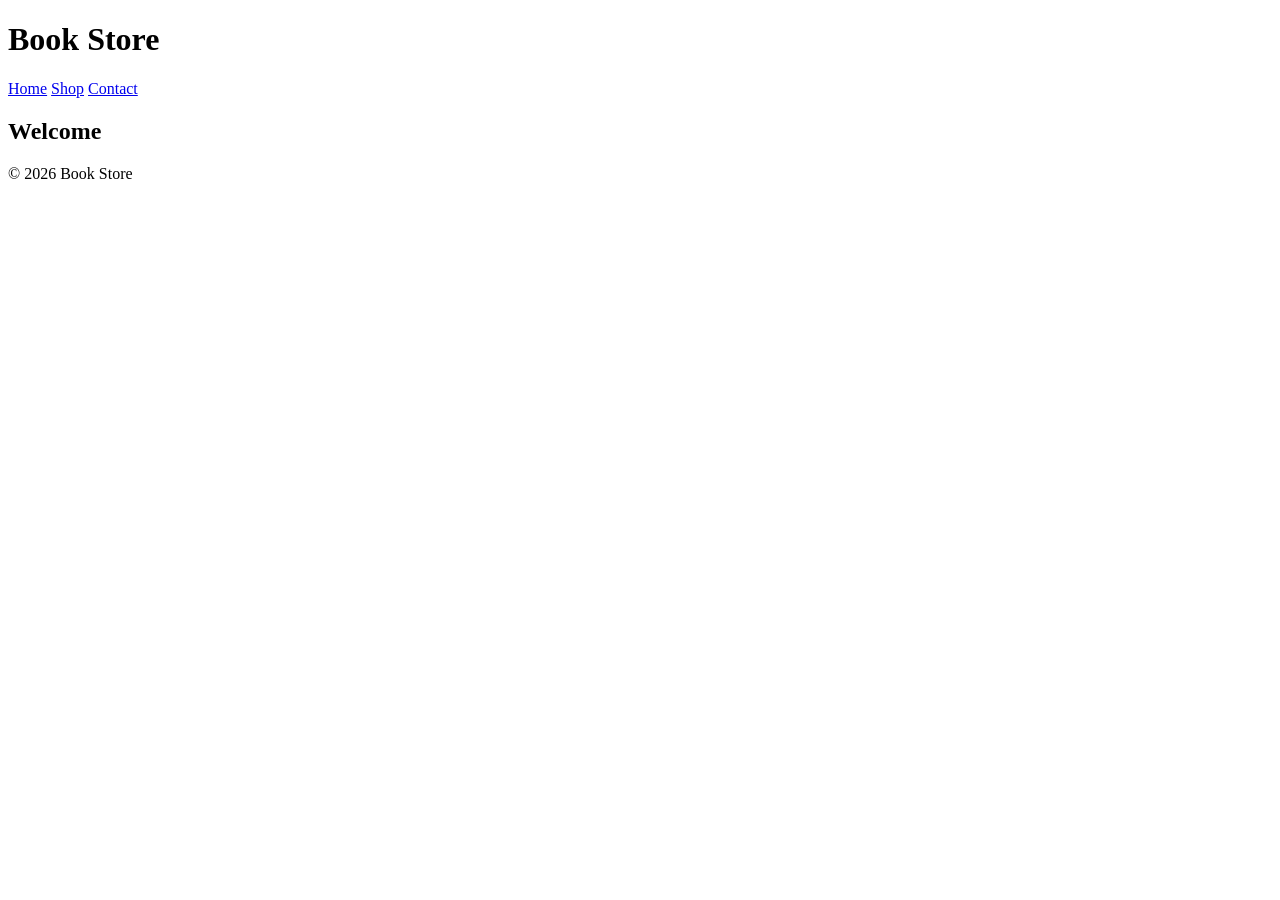
==== index.html @ 7fcc0289 "Add initial HTML structure for Book Store" ====
<!doctype html>
<html>
  <head>
    <title>Book Store</title>
    <link rel="stylesheet" href="css/style.css" />
  </head>

  <body>
    <header>
      <h1>Book Store</h1>
    </header>

    <nav>
      <a href="pages/home.html">Home</a>
      <a href="pages/gallery.html">Shop</a>
      <a href="pages/contact.html">Contact</a>
    </nav>

    <main>
      <h2>Welcome</h2>
    </main>

    <footer>
      <p>© 2026 Book Store</p>
    </footer>

    <script src="js/main.js"></script>
  </body>
</html>
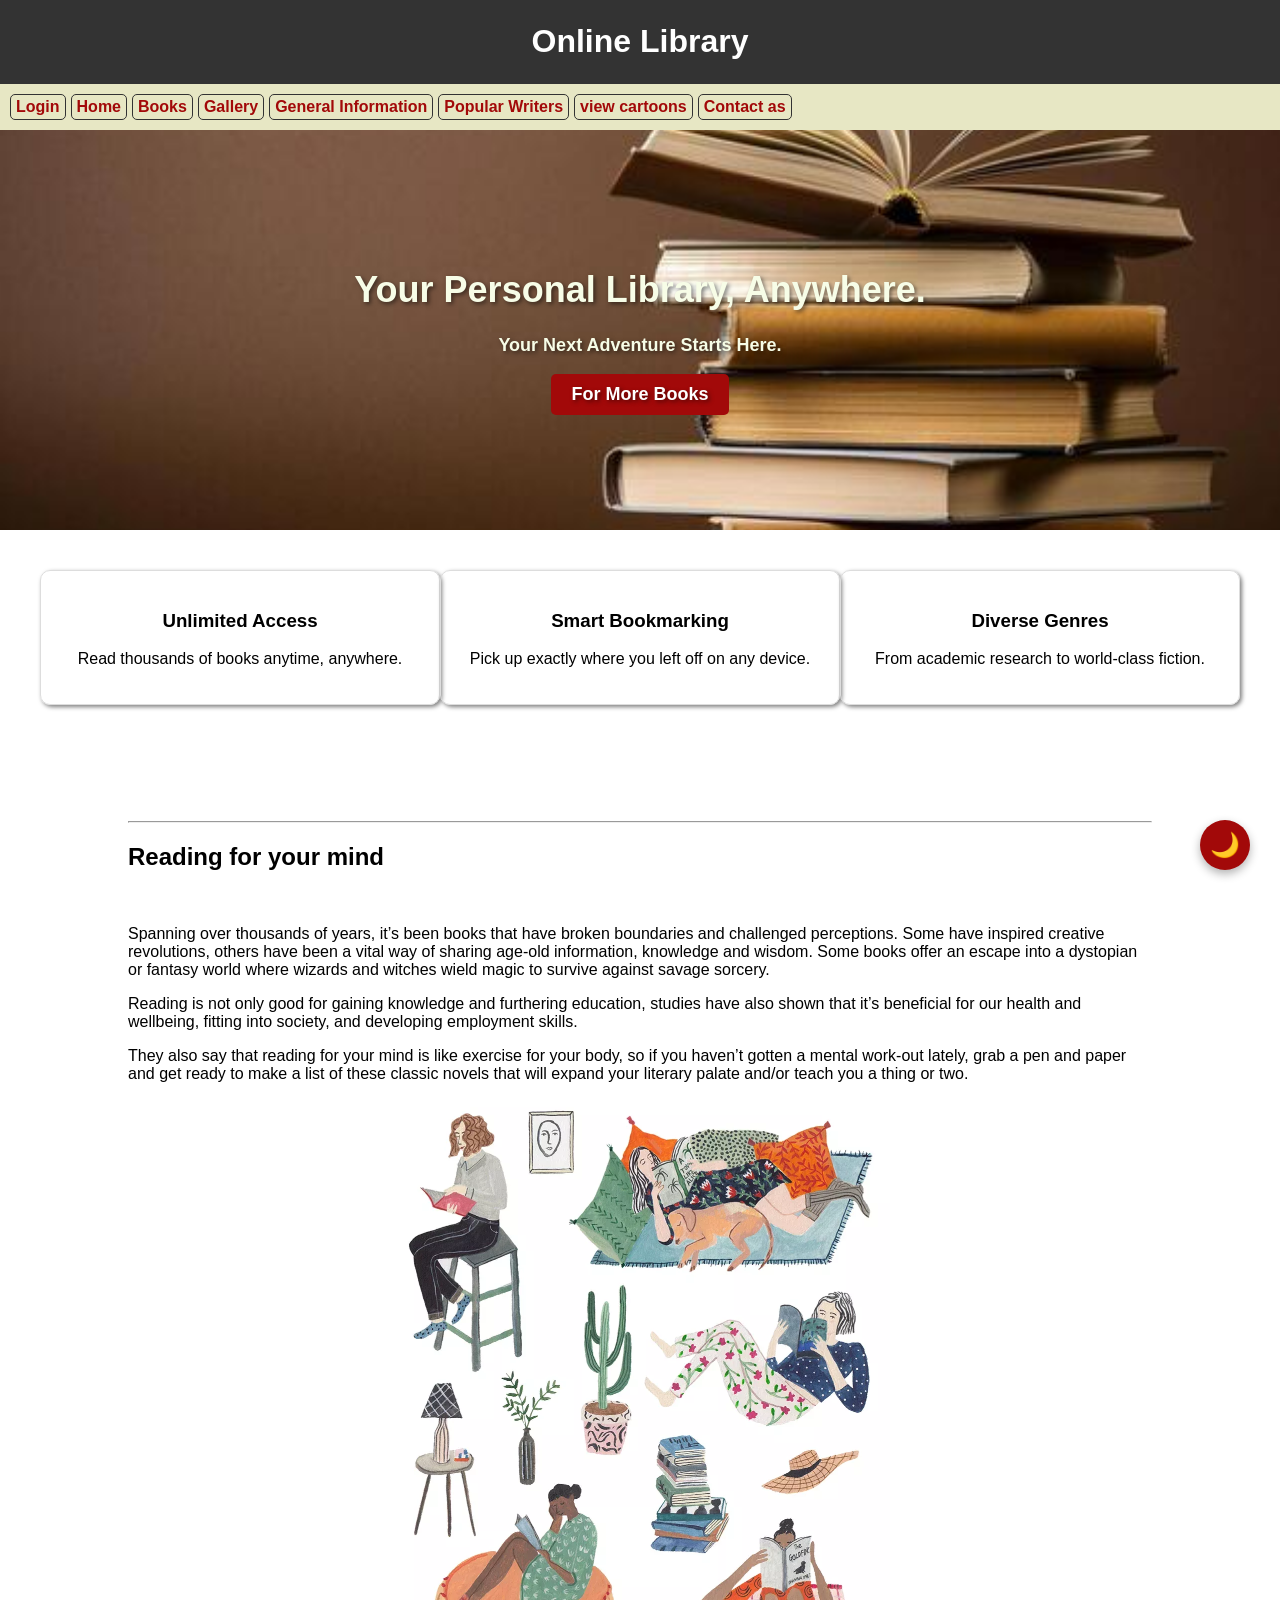
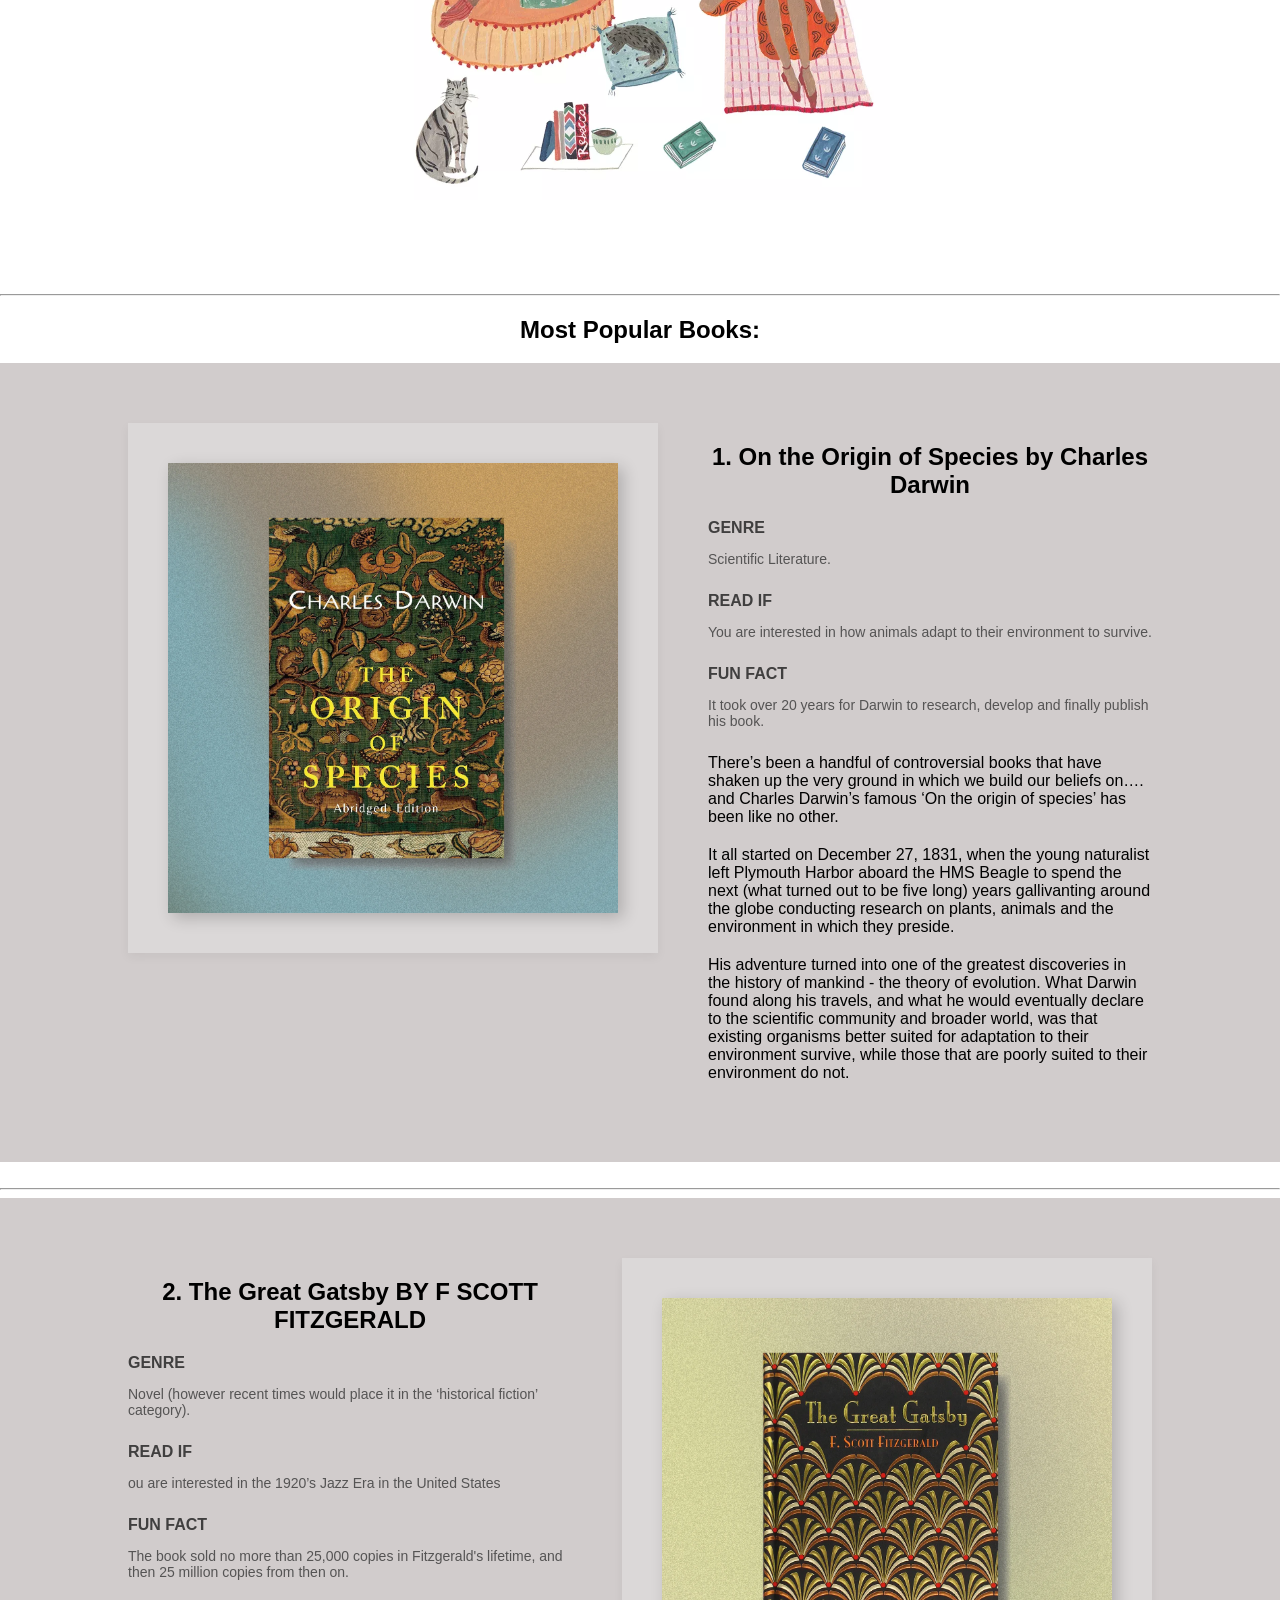
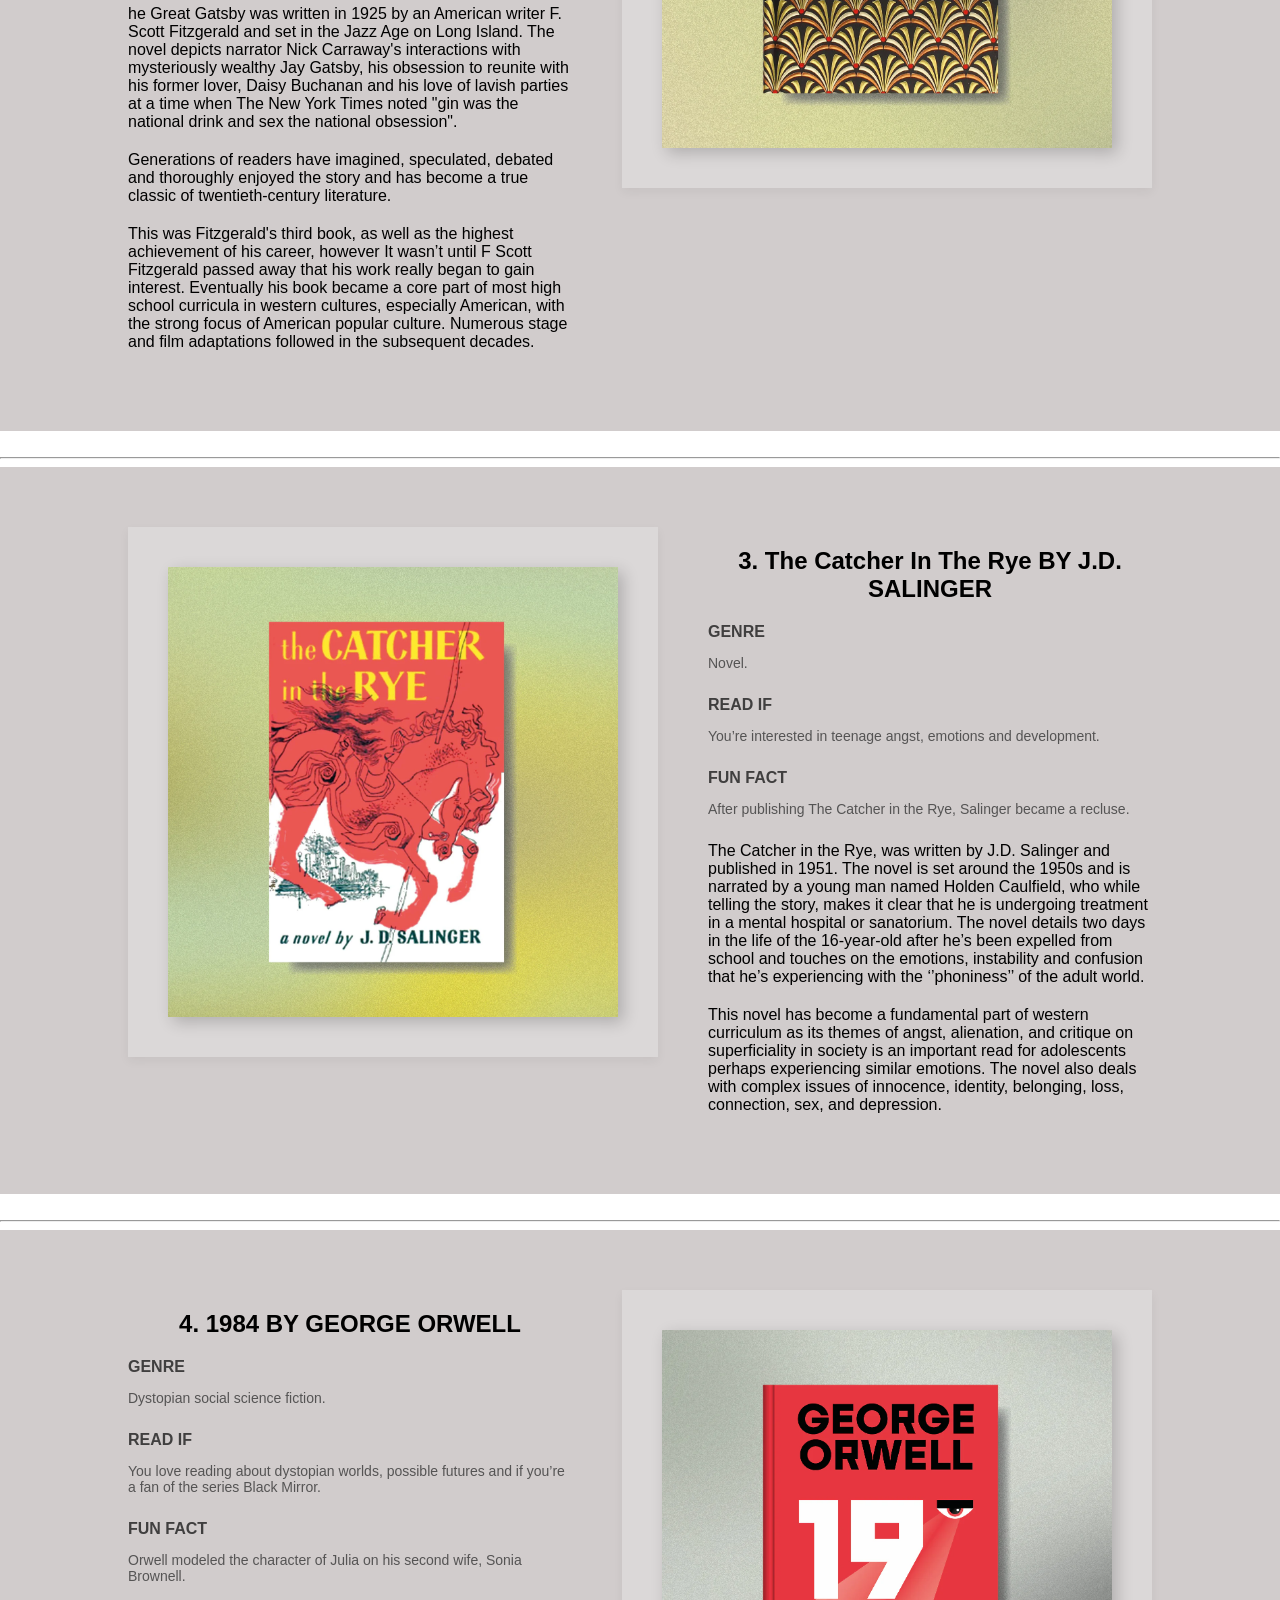
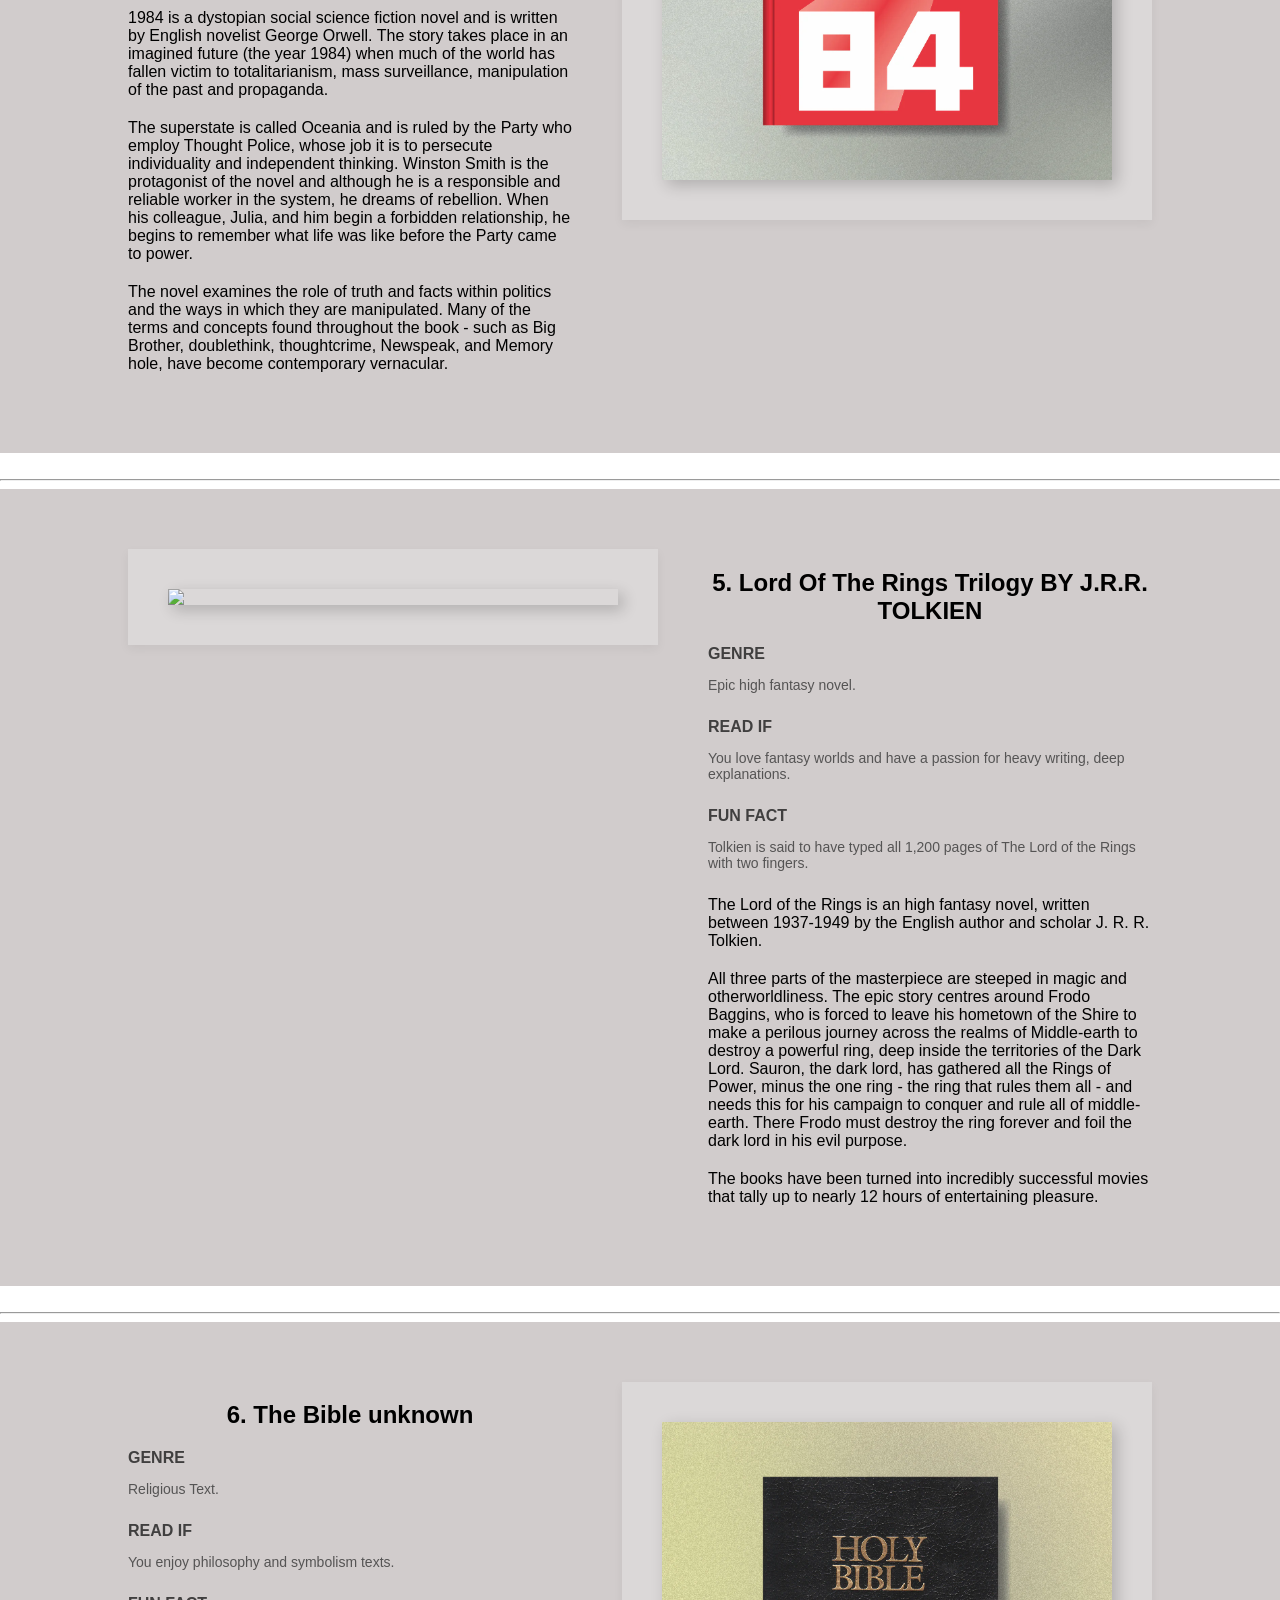
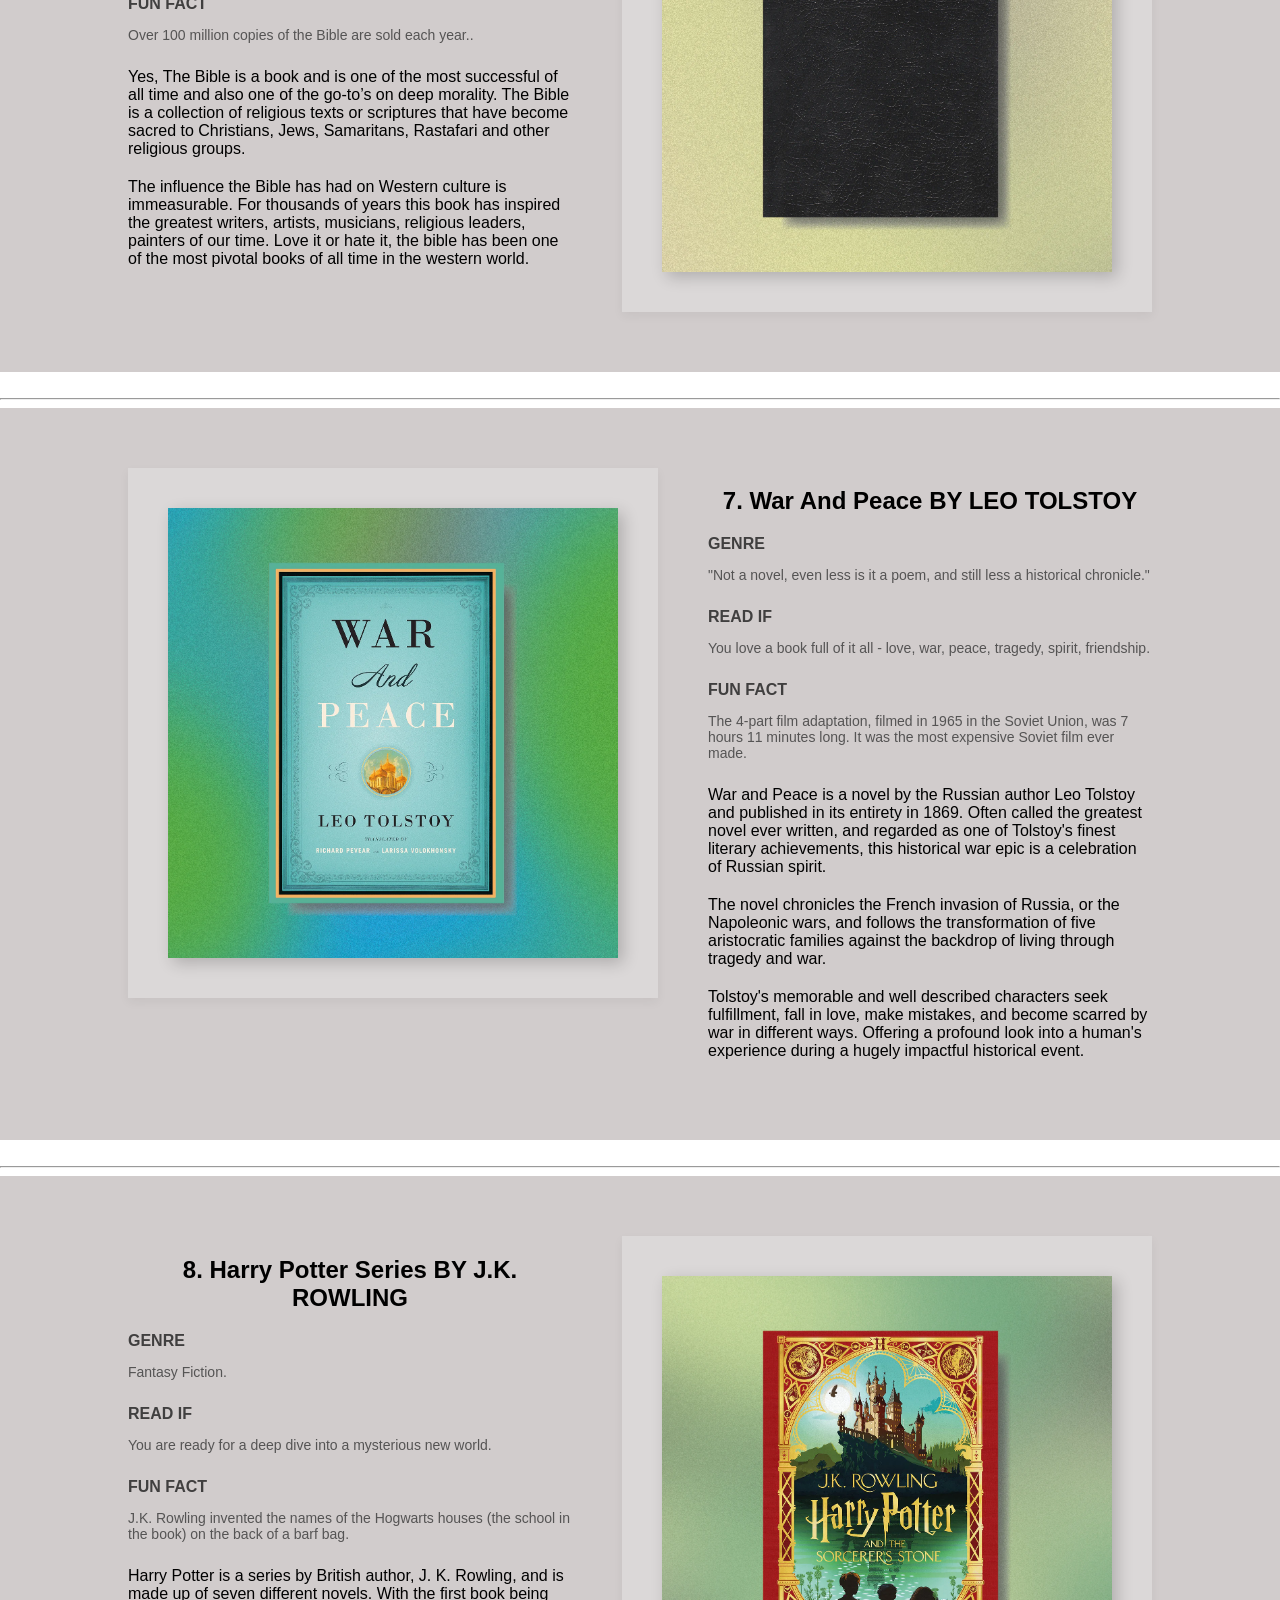
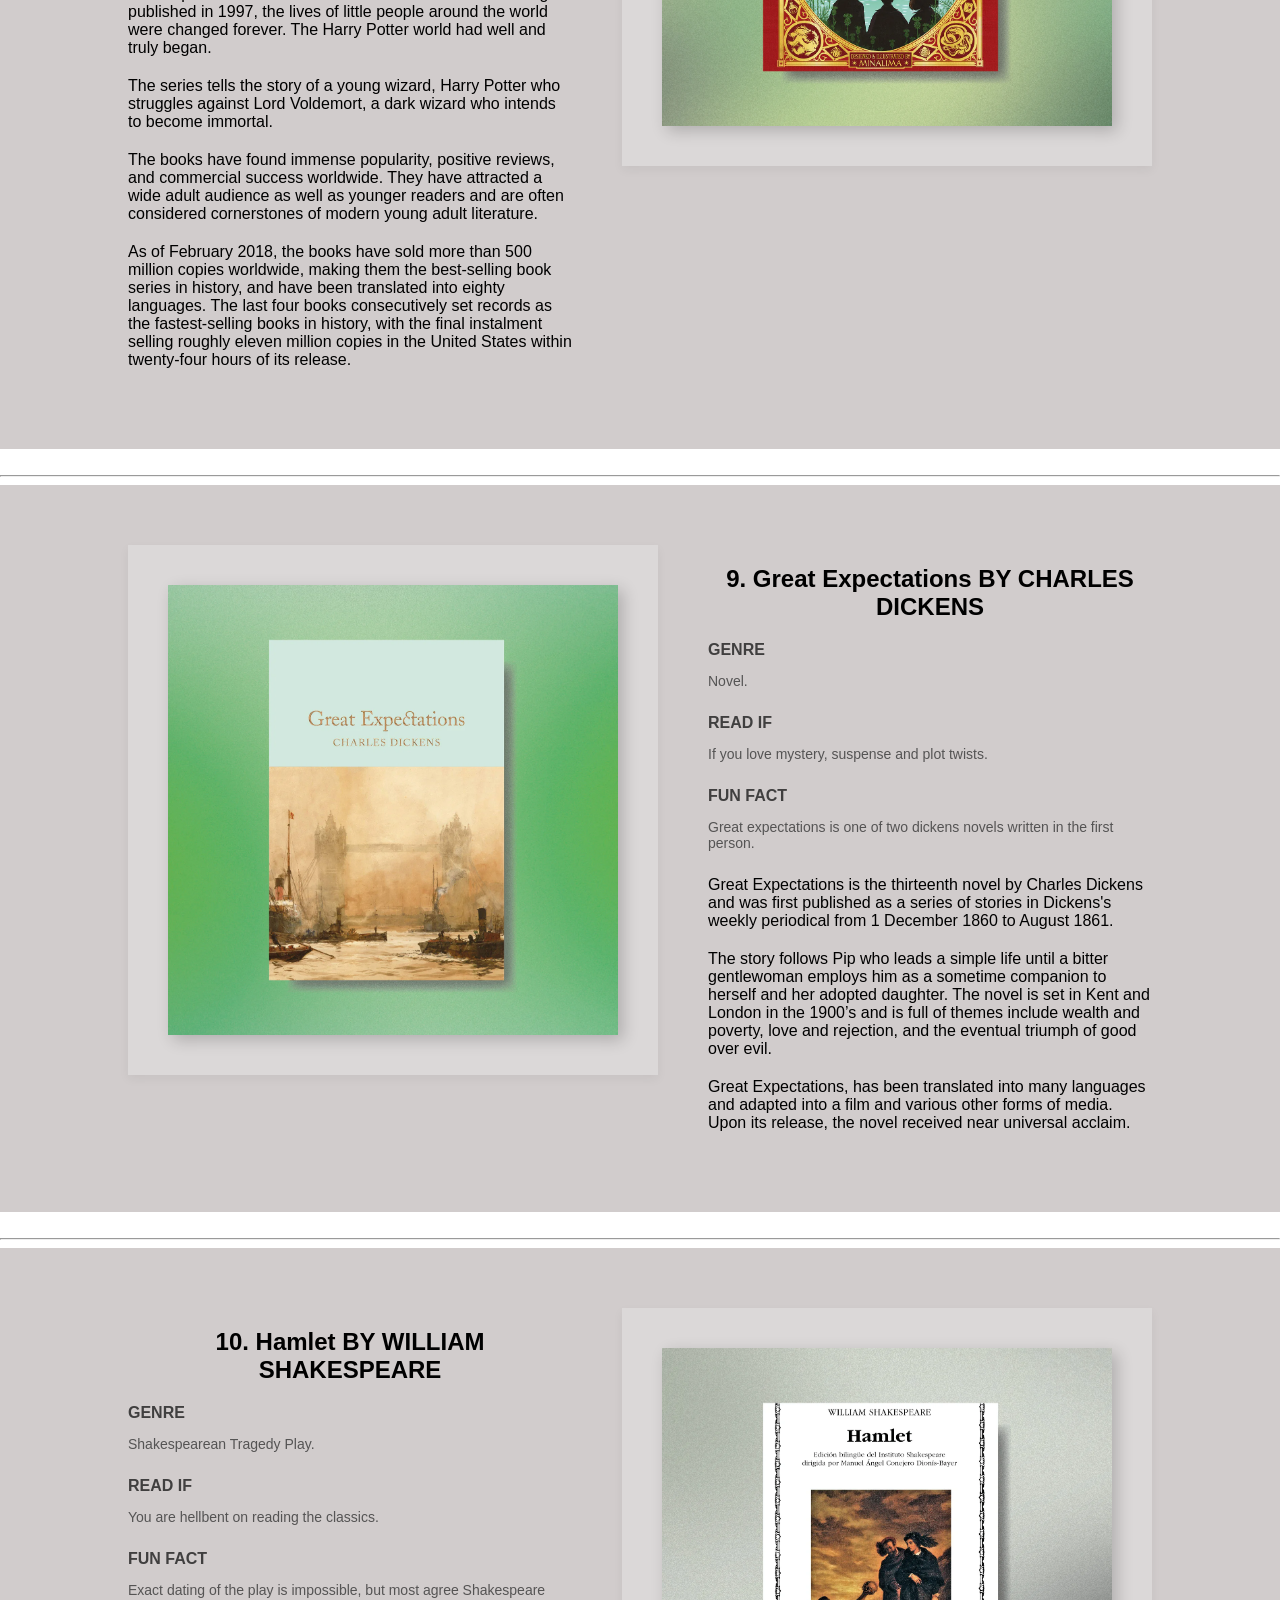
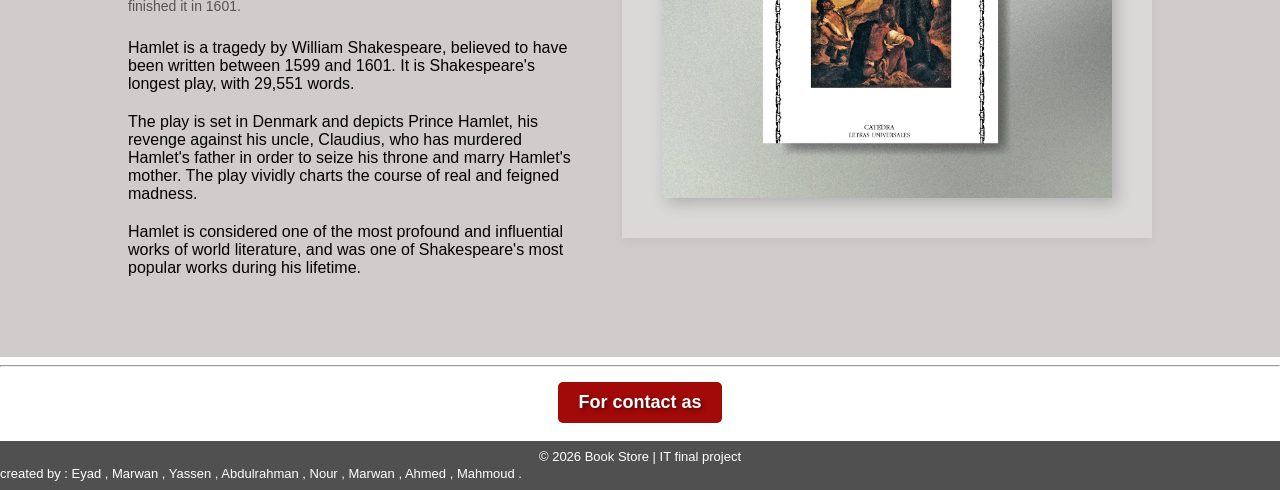
==== commit b95f38c6: "1st version of home page & dark mode theme" ====
--- a/index.html
+++ b/index.html
@@ -1,29 +1,787 @@
 <!doctype html>
 <html>
   <head>
-    <title>Book Store</title>
-    <link rel="stylesheet" href="css/style.css" />
+    <title>Online Library</title>
+    <link rel="stylesheet" href="css/theme.css " />
+    <meta name="viewport" content="width=device-width, initial-scale=1.0" />
+    <style>
+      body {
+        margin: 0;
+        padding: 0;
+        font-family: Arial, sans-serif;
+        flex-direction: column;
+        min-height: 100vh;
+        display: flex;
+      }
+      header {
+        background-color: #333;
+        color: #fff;
+        padding: 2px;
+        text-align: center;
+        margin: 0;
+        box-sizing: border-box;
+        width: 100%;
+        margin-top: 0;
+      }
+      nav {
+        background-color: rgb(231, 231, 196);
+        display: flex;
+        flex-wrap: nowrap;
+        gap: 5px;
+        padding: 10px;
+      }
+      .pages {
+        display: inline-block;
+        padding: 3px 5px;
+        text-decoration: none;
+        color: #a20909;
+        font-weight: bold;
+        border: 1px solid #333;
+        border-radius: 5px;
+        transition: all 0.3s ease;
+      }
+      .pages:hover {
+        background-color: #ffffff !important;
+        color: #651ff0;
+      }
+      footer {
+        background-color: #505050;
+        color: #fff;
+        padding: 1px 0px;
+        line-height: 0.3;
+        font-size: small;
+        margin: 0;
+        box-sizing: border-box;
+        width: 100%;
+        margin-top: auto;
+      }
+      img {
+        width: 50%;
+        height: 50%;
+      }
+      .hero-container {
+        background-image: url("assets/images/hero7.jpg");
+        background-size: cover;
+        background-position: center;
+        height: 400px;
+        display: flex;
+        justify-content: center;
+        align-items: center;
+        text-align: center;
+      }
+
+      .hero-btn {
+        display: block;
+        width: fit-content;
+        margin-left: auto;
+        margin-right: auto;
+        padding: 10px 20px;
+        background-color: #a20909;
+        color: white;
+        text-decoration: none;
+        border-radius: 5px;
+        margin-top: 15px;
+      }
+      .hero-content {
+        font-size: large;
+        font-weight: bold;
+        color: rgb(247, 253, 231);
+        text-shadow: 2px 2px 4px rgba(0, 0, 0, 0.5);
+      }
+      .features {
+        display: flex;
+        justify-content: space-around;
+        padding: 40px;
+        background-color: #fff;
+      }
+      .box {
+        text-align: center;
+        padding: 20px;
+        border: 1px solid #ddd;
+        width: 30%;
+        border-radius: 10px;
+        box-shadow: 2px 2px 4px rgba(0, 0, 0, 0.5);
+      }
+      .box:hover {
+        background-color: #333;
+        color: #fff;
+      }
+      .most-pop-books {
+        display: flex;
+        align-items: center;
+        justify-content: space-between;
+        padding: 50px 10%;
+        gap: 40px;
+      }
+
+      .content-side {
+        flex: 1;
+      }
+
+      .image-side {
+        text-align: center;
+        flex: 1;
+      }
+      .image-side img {
+        max-width: 500px;
+        width: 100%;
+        height: auto;
+        object-fit: cover;
+      }
+      .book-detail {
+        display: flex;
+        padding: 60px 10%;
+        background-color: #d1cccc;
+        gap: 50px;
+        align-items: flex-start;
+      }
+      .text-side {
+        flex: 1.2;
+        text-align: left;
+      }
+      .label {
+        font-size: 16px;
+        font-weight: bold;
+        color: #403f3f;
+        margin-bottom: 5px;
+        text-transform: uppercase;
+      }
+      .content {
+        font-size: 14px;
+        color: #555454;
+        margin-bottom: 25px;
+      }
+      .description p {
+        margin-bottom: 20px;
+      }
+      .image-side {
+        flex: 1;
+        display: flex;
+        justify-content: center;
+      }
+      .image-box {
+        background-color: #dbd8d8;
+        padding: 40px;
+        display: flex;
+        justify-content: center;
+        align-items: center;
+        box-shadow: 0px 4px 10px rgba(0, 0, 0, 0.05);
+      }
+      .image-box img {
+        width: 450px;
+        height: auto;
+        box-shadow: 5px 5px 15px rgba(0, 0, 0, 0.2);
+      }
+      .book-detail:nth-child(even) {
+        flex-direction: row-reverse;
+      }
+    </style>
   </head>
 
-  <body>
+  <body id="body">
     <header>
-      <h1>Book Store</h1>
+      <h1>
+        Online Library
+        <!-- <dark mode button>🌙</button> -->
+        <button id="darkModeBtn" class="darkbtn">🌙</button>
+      </h1>
     </header>
 
     <nav>
-      <a href="pages/home.html">Home</a>
-      <a href="pages/gallery.html">Shop</a>
-      <a href="pages/contact.html">Contact</a>
+      <a href="pages/login.html" class="pages">Login</a>
+      <a href="index.html" class="pages">Home</a>
+      <a href="pages/books.html" class="pages">Books</a>
+      <a href="pages/gallery.html" class="pages">Gallery </a>
+      <a href="pages/gen-info.html" class="pages">General Information</a>
+      <a href="pages/writers.html" class="pages">Popular Writers</a>
+      <a href="pages/cart.html" class="pages">view cartoons</a>
+      <a href="pages/contact.html" class="pages">Contact as</a>
     </nav>
 
     <main>
-      <h2>Welcome</h2>
+      <div class="hero-container">
+        <div class="hero-content">
+          <h1>Your Personal Library, Anywhere.</h1>
+          <p>Your Next Adventure Starts Here.</p>
+          <a href="pages/books.html" class="hero-btn">For More Books</a>
+        </div>
+      </div>
+      <section class="features">
+        <div class="box">
+          <h3>Unlimited Access</h3>
+          <p>Read thousands of books anytime, anywhere.</p>
+        </div>
+        <div class="box">
+          <h3>Smart Bookmarking</h3>
+          <p>Pick up exactly where you left off on any device.</p>
+        </div>
+
+        <div class="box">
+          <h3>Diverse Genres</h3>
+          <p>From academic research to world-class fiction.</p>
+        </div>
+      </section>
+
+      <section class="most-pop-books">
+        <div class="content-side">
+          <br />
+          <hr />
+          <h1>Reading for your mind</h1>
+
+          <br />
+
+          <p style="font-size: medium">
+            Spanning over thousands of years, it’s been books that have broken
+            boundaries and challenged perceptions. Some have inspired creative
+            revolutions, others have been a vital way of sharing age-old
+            information, knowledge and wisdom. Some books offer an escape into a
+            dystopian or fantasy world where wizards and witches wield magic to
+            survive against savage sorcery.
+          </p>
+          <p>
+            Reading is not only good for gaining knowledge and furthering
+            education, studies have also shown that it’s beneficial for our
+            health and wellbeing, fitting into society, and developing
+            employment skills.
+          </p>
+          <p>
+            They also say that reading for your mind is like exercise for your
+            body, so if you haven’t gotten a mental work-out lately, grab a pen
+            and paper and get ready to make a list of these classic novels that
+            will expand your literary palate and/or teach you a thing or two.
+          </p>
+          <div class="image-side">
+            <img
+              src="assets/images/book1.webp"
+              style="width: 70%; height: 700%"
+            />
+          </div>
+
+          <br />
+          <br />
+        </div>
+      </section>
+      <hr />
+      <h2 style="text-align: center">Most Popular Books:</h2>
+      <section class="book-detail">
+        <div class="text-side">
+          <h2 style="text-align: center">
+            1. On the Origin of Species by Charles Darwin
+          </h2>
+          <h3 class="label">GENRE</h3>
+          <p class="content">Scientific Literature.</p>
+
+          <h3 class="label">READ IF</h3>
+          <p class="content">
+            You are interested in how animals adapt to their environment to
+            survive.
+          </p>
+
+          <h3 class="label">FUN FACT</h3>
+          <p class="content">
+            It took over 20 years for Darwin to research, develop and finally
+            publish his book.
+          </p>
+
+          <div class="description">
+            <p>
+              There’s been a handful of controversial books that have shaken up
+              the very ground in which we build our beliefs on…. and Charles
+              Darwin’s famous ‘On the origin of species’ has been like no other.
+            </p>
+            <p>
+              It all started on December 27, 1831, when the young naturalist
+              left Plymouth Harbor aboard the HMS Beagle to spend the next (what
+              turned out to be five long) years gallivanting around the globe
+              conducting research on plants, animals and the environment in
+              which they preside.
+            </p>
+            <p>
+              His adventure turned into one of the greatest discoveries in the
+              history of mankind - the theory of evolution. What Darwin found
+              along his travels, and what he would eventually declare to the
+              scientific community and broader world, was that existing
+              organisms better suited for adaptation to their environment
+              survive, while those that are poorly suited to their environment
+              do not.
+            </p>
+          </div>
+        </div>
+        <div class="image-side">
+          <div class="image-box">
+            <img src="assets/images/book3.webp" />
+          </div>
+        </div>
+      </section>
+      <br />
+      <hr />
+      <section class="book-detail">
+        <div class="text-side">
+          <h2 style="text-align: center">
+            2. The Great Gatsby BY F SCOTT FITZGERALD
+          </h2>
+          <h3 class="label">GENRE</h3>
+          <p class="content">
+            Novel (however recent times would place it in the ‘historical
+            fiction’ category).
+          </p>
+
+          <h3 class="label">READ IF</h3>
+          <p class="content">
+            ou are interested in the 1920’s Jazz Era in the United States
+          </p>
+
+          <h3 class="label">FUN FACT</h3>
+          <p class="content">
+            The book sold no more than 25,000 copies in Fitzgerald's lifetime,
+            and then 25 million copies from then on.
+          </p>
+
+          <div class="description">
+            <p>
+              he Great Gatsby was written in 1925 by an American writer F. Scott
+              Fitzgerald and set in the Jazz Age on Long Island. The novel
+              depicts narrator Nick Carraway's interactions with mysteriously
+              wealthy Jay Gatsby, his obsession to reunite with his former
+              lover, Daisy Buchanan and his love of lavish parties at a time
+              when The New York Times noted "gin was the national drink and sex
+              the national obsession".
+            </p>
+            <p>
+              Generations of readers have imagined, speculated, debated and
+              thoroughly enjoyed the story and has become a true classic of
+              twentieth-century literature.
+            </p>
+            <p>
+              This was Fitzgerald's third book, as well as the highest
+              achievement of his career, however It wasn’t until F Scott
+              Fitzgerald passed away that his work really began to gain
+              interest. Eventually his book became a core part of most high
+              school curricula in western cultures, especially American, with
+              the strong focus of American popular culture. Numerous stage and
+              film adaptations followed in the subsequent decades.
+            </p>
+          </div>
+        </div>
+        <div class="image-side">
+          <div class="image-box">
+            <img src="assets/images/book2.webp" />
+          </div>
+        </div>
+      </section>
+
+      <br />
+      <hr />
+      <section class="book-detail">
+        <div class="text-side">
+          <h2 style="text-align: center">
+            3. The Catcher In The Rye BY J.D. SALINGER
+          </h2>
+          <h3 class="label">GENRE</h3>
+          <p class="content">Novel.</p>
+
+          <h3 class="label">READ IF</h3>
+          <p class="content">
+            You’re interested in teenage angst, emotions and development.
+          </p>
+
+          <h3 class="label">FUN FACT</h3>
+          <p class="content">
+            After publishing The Catcher in the Rye, Salinger became a recluse.
+          </p>
+
+          <div class="description">
+            <p>
+              The Catcher in the Rye, was written by J.D. Salinger and published
+              in 1951. The novel is set around the 1950s and is narrated by a
+              young man named Holden Caulfield, who while telling the story,
+              makes it clear that he is undergoing treatment in a mental
+              hospital or sanatorium. The novel details two days in the life of
+              the 16-year-old after he’s been expelled from school and touches
+              on the emotions, instability and confusion that he’s experiencing
+              with the ‘’phoniness’’ of the adult world.
+            </p>
+
+            <p>
+              This novel has become a fundamental part of western curriculum as
+              its themes of angst, alienation, and critique on superficiality in
+              society is an important read for adolescents perhaps experiencing
+              similar emotions. The novel also deals with complex issues of
+              innocence, identity, belonging, loss, connection, sex, and
+              depression.
+            </p>
+          </div>
+        </div>
+        <div class="image-side">
+          <div class="image-box">
+            <img src="assets/images/book4.webp" />
+          </div>
+        </div>
+      </section>
+
+      <br />
+      <hr />
+      <section class="book-detail">
+        <div class="text-side">
+          <h2 style="text-align: center">4. 1984 BY GEORGE ORWELL</h2>
+          <h3 class="label">GENRE</h3>
+          <p class="content">Dystopian social science fiction.</p>
+
+          <h3 class="label">READ IF</h3>
+          <p class="content">
+            You love reading about dystopian worlds, possible futures and if
+            you’re a fan of the series Black Mirror.
+          </p>
+
+          <h3 class="label">FUN FACT</h3>
+          <p class="content">
+            Orwell modeled the character of Julia on his second wife, Sonia
+            Brownell.
+          </p>
+
+          <div class="description">
+            <p>
+              1984 is a dystopian social science fiction novel and is written by
+              English novelist George Orwell. The story takes place in an
+              imagined future (the year 1984) when much of the world has fallen
+              victim to totalitarianism, mass surveillance, manipulation of the
+              past and propaganda.
+            </p>
+            <p>
+              The superstate is called Oceania and is ruled by the Party who
+              employ Thought Police, whose job it is to persecute individuality
+              and independent thinking. Winston Smith is the protagonist of the
+              novel and although he is a responsible and reliable worker in the
+              system, he dreams of rebellion. When his colleague, Julia, and him
+              begin a forbidden relationship, he begins to remember what life
+              was like before the Party came to power.
+            </p>
+            <p>
+              The novel examines the role of truth and facts within politics and
+              the ways in which they are manipulated. Many of the terms and
+              concepts found throughout the book - such as Big Brother,
+              doublethink, thoughtcrime, Newspeak, and Memory hole, have become
+              contemporary vernacular.
+            </p>
+          </div>
+        </div>
+        <div class="image-side">
+          <div class="image-box">
+            <img src="assets/images/book5.webp" />
+          </div>
+        </div>
+      </section>
+
+      <br />
+      <hr />
+      <section class="book-detail">
+        <div class="text-side">
+          <h2 style="text-align: center">
+            5. Lord Of The Rings Trilogy BY J.R.R. TOLKIEN
+          </h2>
+          <h3 class="label">GENRE</h3>
+          <p class="content">Epic high fantasy novel.</p>
+
+          <h3 class="label">READ IF</h3>
+          <p class="content">
+            You love fantasy worlds and have a passion for heavy writing, deep
+            explanations.
+          </p>
+
+          <h3 class="label">FUN FACT</h3>
+          <p class="content">
+            Tolkien is said to have typed all 1,200 pages of The Lord of the
+            Rings with two fingers.
+          </p>
+
+          <div class="description">
+            <p>
+              The Lord of the Rings is an high fantasy novel, written between
+              1937-1949 by the English author and scholar J. R. R. Tolkien.
+            </p>
+            <p>
+              All three parts of the masterpiece are steeped in magic and
+              otherworldliness. The epic story centres around Frodo Baggins, who
+              is forced to leave his hometown of the Shire to make a perilous
+              journey across the realms of Middle-earth to destroy a powerful
+              ring, deep inside the territories of the Dark Lord. Sauron, the
+              dark lord, has gathered all the Rings of Power, minus the one ring
+              - the ring that rules them all - and needs this for his campaign
+              to conquer and rule all of middle-earth. There Frodo must destroy
+              the ring forever and foil the dark lord in his evil purpose.
+            </p>
+            <p>
+              The books have been turned into incredibly successful movies that
+              tally up to nearly 12 hours of entertaining pleasure.
+            </p>
+          </div>
+        </div>
+        <div class="image-side">
+          <div class="image-box">
+            <img src="assets/images/book6.webp" />
+          </div>
+        </div>
+      </section>
+
+      <br />
+      <hr />
+      <section class="book-detail">
+        <div class="text-side">
+          <h2 style="text-align: center">6. The Bible unknown</h2>
+          <h3 class="label">GENRE</h3>
+          <p class="content">Religious Text.</p>
+
+          <h3 class="label">READ IF</h3>
+          <p class="content">You enjoy philosophy and symbolism texts.</p>
+
+          <h3 class="label">FUN FACT</h3>
+          <p class="content">
+            Over 100 million copies of the Bible are sold each year..
+          </p>
+
+          <div class="description">
+            <p>
+              Yes, The Bible is a book and is one of the most successful of all
+              time and also one of the go-to’s on deep morality. The Bible is a
+              collection of religious texts or scriptures that have become
+              sacred to Christians, Jews, Samaritans, Rastafari and other
+              religious groups.
+            </p>
+
+            <p>
+              The influence the Bible has had on Western culture is
+              immeasurable. For thousands of years this book has inspired the
+              greatest writers, artists, musicians, religious leaders, painters
+              of our time. Love it or hate it, the bible has been one of the
+              most pivotal books of all time in the western world.
+            </p>
+          </div>
+        </div>
+        <div class="image-side">
+          <div class="image-box">
+            <img src="assets/images/Books7.webp" />
+          </div>
+        </div>
+      </section>
+
+      <br />
+      <hr />
+      <section class="book-detail">
+        <div class="text-side">
+          <h2 style="text-align: center">7. War And Peace BY LEO TOLSTOY</h2>
+          <h3 class="label">GENRE</h3>
+          <p class="content">
+            "Not a novel, even less is it a poem, and still less a historical
+            chronicle."
+          </p>
+
+          <h3 class="label">READ IF</h3>
+          <p class="content">
+            You love a book full of it all - love, war, peace, tragedy, spirit,
+            friendship.
+          </p>
+
+          <h3 class="label">FUN FACT</h3>
+          <p class="content">
+            The 4-part film adaptation, filmed in 1965 in the Soviet Union, was
+            7 hours 11 minutes long. It was the most expensive Soviet film ever
+            made.
+          </p>
+
+          <div class="description">
+            <p>
+              War and Peace is a novel by the Russian author Leo Tolstoy and
+              published in its entirety in 1869. Often called the greatest novel
+              ever written, and regarded as one of Tolstoy's finest literary
+              achievements, this historical war epic is a celebration of Russian
+              spirit.
+            </p>
+            <p>
+              The novel chronicles the French invasion of Russia, or the
+              Napoleonic wars, and follows the transformation of five
+              aristocratic families against the backdrop of living through
+              tragedy and war.
+            </p>
+
+            <p>
+              Tolstoy's memorable and well described characters seek
+              fulfillment, fall in love, make mistakes, and become scarred by
+              war in different ways. Offering a profound look into a human's
+              experience during a hugely impactful historical event.
+            </p>
+          </div>
+        </div>
+        <div class="image-side">
+          <div class="image-box">
+            <img src="assets/images/Book8.webp" />
+          </div>
+        </div>
+      </section>
+
+      <br />
+      <hr />
+      <section class="book-detail">
+        <div class="text-side">
+          <h2 style="text-align: center">
+            8. Harry Potter Series BY J.K. ROWLING
+          </h2>
+          <h3 class="label">GENRE</h3>
+          <p class="content">Fantasy Fiction.</p>
+
+          <h3 class="label">READ IF</h3>
+          <p class="content">
+            You are ready for a deep dive into a mysterious new world.
+          </p>
+
+          <h3 class="label">FUN FACT</h3>
+          <p class="content">
+            J.K. Rowling invented the names of the Hogwarts houses (the school
+            in the book) on the back of a barf bag.
+          </p>
+
+          <div class="description">
+            <p>
+              Harry Potter is a series by British author, J. K. Rowling, and is
+              made up of seven different novels. With the first book being
+              published in 1997, the lives of little people around the world
+              were changed forever. The Harry Potter world had well and truly
+              began.
+            </p>
+            <p>
+              The series tells the story of a young wizard, Harry Potter who
+              struggles against Lord Voldemort, a dark wizard who intends to
+              become immortal.
+            </p>
+            <p>
+              The books have found immense popularity, positive reviews, and
+              commercial success worldwide. They have attracted a wide adult
+              audience as well as younger readers and are often considered
+              cornerstones of modern young adult literature.
+            </p>
+
+            <p>
+              As of February 2018, the books have sold more than 500 million
+              copies worldwide, making them the best-selling book series in
+              history, and have been translated into eighty languages. The last
+              four books consecutively set records as the fastest-selling books
+              in history, with the final instalment selling roughly eleven
+              million copies in the United States within twenty-four hours of
+              its release.
+            </p>
+          </div>
+        </div>
+        <div class="image-side">
+          <div class="image-box">
+            <img src="assets/images/Book9.webp" />
+          </div>
+        </div>
+      </section>
+
+      <br />
+      <hr />
+      <section class="book-detail">
+        <div class="text-side">
+          <h2 style="text-align: center">
+            9. Great Expectations BY CHARLES DICKENS
+          </h2>
+          <h3 class="label">GENRE</h3>
+          <p class="content">Novel.</p>
+
+          <h3 class="label">READ IF</h3>
+          <p class="content">If you love mystery, suspense and plot twists.</p>
+
+          <h3 class="label">FUN FACT</h3>
+          <p class="content">
+            Great expectations is one of two dickens novels written in the first
+            person.
+          </p>
+
+          <div class="description">
+            <p>
+              Great Expectations is the thirteenth novel by Charles Dickens and
+              was first published as a series of stories in Dickens's weekly
+              periodical from 1 December 1860 to August 1861.
+            </p>
+            <p>
+              The story follows Pip who leads a simple life until a bitter
+              gentlewoman employs him as a sometime companion to herself and her
+              adopted daughter. The novel is set in Kent and London in the
+              1900’s and is full of themes include wealth and poverty, love and
+              rejection, and the eventual triumph of good over evil.
+            </p>
+
+            <p>
+              Great Expectations, has been translated into many languages and
+              adapted into a film and various other forms of media. Upon its
+              release, the novel received near universal acclaim.
+            </p>
+          </div>
+        </div>
+        <div class="image-side">
+          <div class="image-box">
+            <img src="assets/images/Book10.webp" />
+          </div>
+        </div>
+      </section>
+
+      <br />
+      <hr />
+      <section class="book-detail">
+        <div class="text-side">
+          <h2 style="text-align: center">10. Hamlet BY WILLIAM SHAKESPEARE</h2>
+          <h3 class="label">GENRE</h3>
+          <p class="content">Shakespearean Tragedy Play.</p>
+
+          <h3 class="label">READ IF</h3>
+          <p class="content">You are hellbent on reading the classics.</p>
+
+          <h3 class="label">FUN FACT</h3>
+          <p class="content">
+            Exact dating of the play is impossible, but most agree Shakespeare
+            finished it in 1601.
+          </p>
+
+          <div class="description">
+            <p>
+              Hamlet is a tragedy by William Shakespeare, believed to have been
+              written between 1599 and 1601. It is Shakespeare's longest play,
+              with 29,551 words.
+            </p>
+            <p>
+              The play is set in Denmark and depicts Prince Hamlet, his revenge
+              against his uncle, Claudius, who has murdered Hamlet's father in
+              order to seize his throne and marry Hamlet's mother. The play
+              vividly charts the course of real and feigned madness.
+            </p>
+
+            <p>
+              Hamlet is considered one of the most profound and influential
+              works of world literature, and was one of Shakespeare's most
+              popular works during his lifetime.
+            </p>
+          </div>
+        </div>
+        <div class="image-side">
+          <div class="image-box">
+            <img src="assets/images/Books11.webp" />
+          </div>
+        </div>
+      </section>
+      <hr />
+      <div class="hero-content">
+        <a href="pages/contact.html" class="hero-btn">For contact as</a>
+      </div>
+      <br />
     </main>
 
     <footer>
-      <p>© 2026 Book Store</p>
+      <p style="text-align: center">© 2026 Book Store | IT final project</p>
+      <p style="text-align: left">
+        created by : Eyad , Marwan , Yassen , Abdulrahman , Nour , Marwan ,
+        Ahmed , Mahmoud .
+      </p>
     </footer>
 
-    <script src="js/main.js"></script>
+    <script src="js/theme.js"></script>
   </body>
 </html>
--- a/css/theme.css
+++ b/css/theme.css
@@ -0,0 +1,75 @@
+.darkbtn {
+  position: fixed;
+  right: 30px;
+  bottom: 30px;
+  width: 50px;
+  height: 50px;
+  background-color: #a20909;
+  color: white;
+  border: none;
+  border-radius: 50%;
+  cursor: pointer;
+  font-size: 24px;
+  display: flex;
+  justify-content: center;
+  align-items: center;
+  box-shadow: 0 4px 10px rgba(0, 0, 0, 0.3);
+  z-index: 1000;
+  transition: all 0.3s ease;
+}
+
+.darkbtn:hover {
+  transform: scale(1.1);
+  background-color: #9c5555;
+}
+
+.dark-mode {
+  background-color: #1a1a1a !important;
+  color: #ffffff !important;
+}
+
+.dark-mode .book-card {
+  background-color: #2d2d2d !important;
+  color: #fff !important;
+}
+
+.dark-mode,
+.dark-mode nav,
+.dark-mode div,
+.dark-mode section {
+  background-color: #1a1a1a !important;
+  color: #ffffff !important;
+}
+.dark-mode p {
+  color: #ffffff !important;
+}
+.dark-mode h1,
+.dark-mode h2,
+.dark-mode h3,
+.dark-mode h4,
+.dark-mode h5,
+.dark-mode h6 {
+  color: #ffffff !important;
+}
+
+.dark-mode img {
+  filter: brightness(0.8);
+  border-radius: 8px;
+}
+
+.dark-mode a {
+  color: #add8e6 !important;
+}
+.dark-mode .hero-content,
+.dark-mode .hero-content div {
+  background-color: transparent !important;
+}
+.dark-mode footer,
+.dark-mode footer p {
+  background-color: #fffefe !important;
+  color: #000000 !important;
+}
+
+.dark-mode .box:hover {
+  background-color: #7a0808 !important;
+}
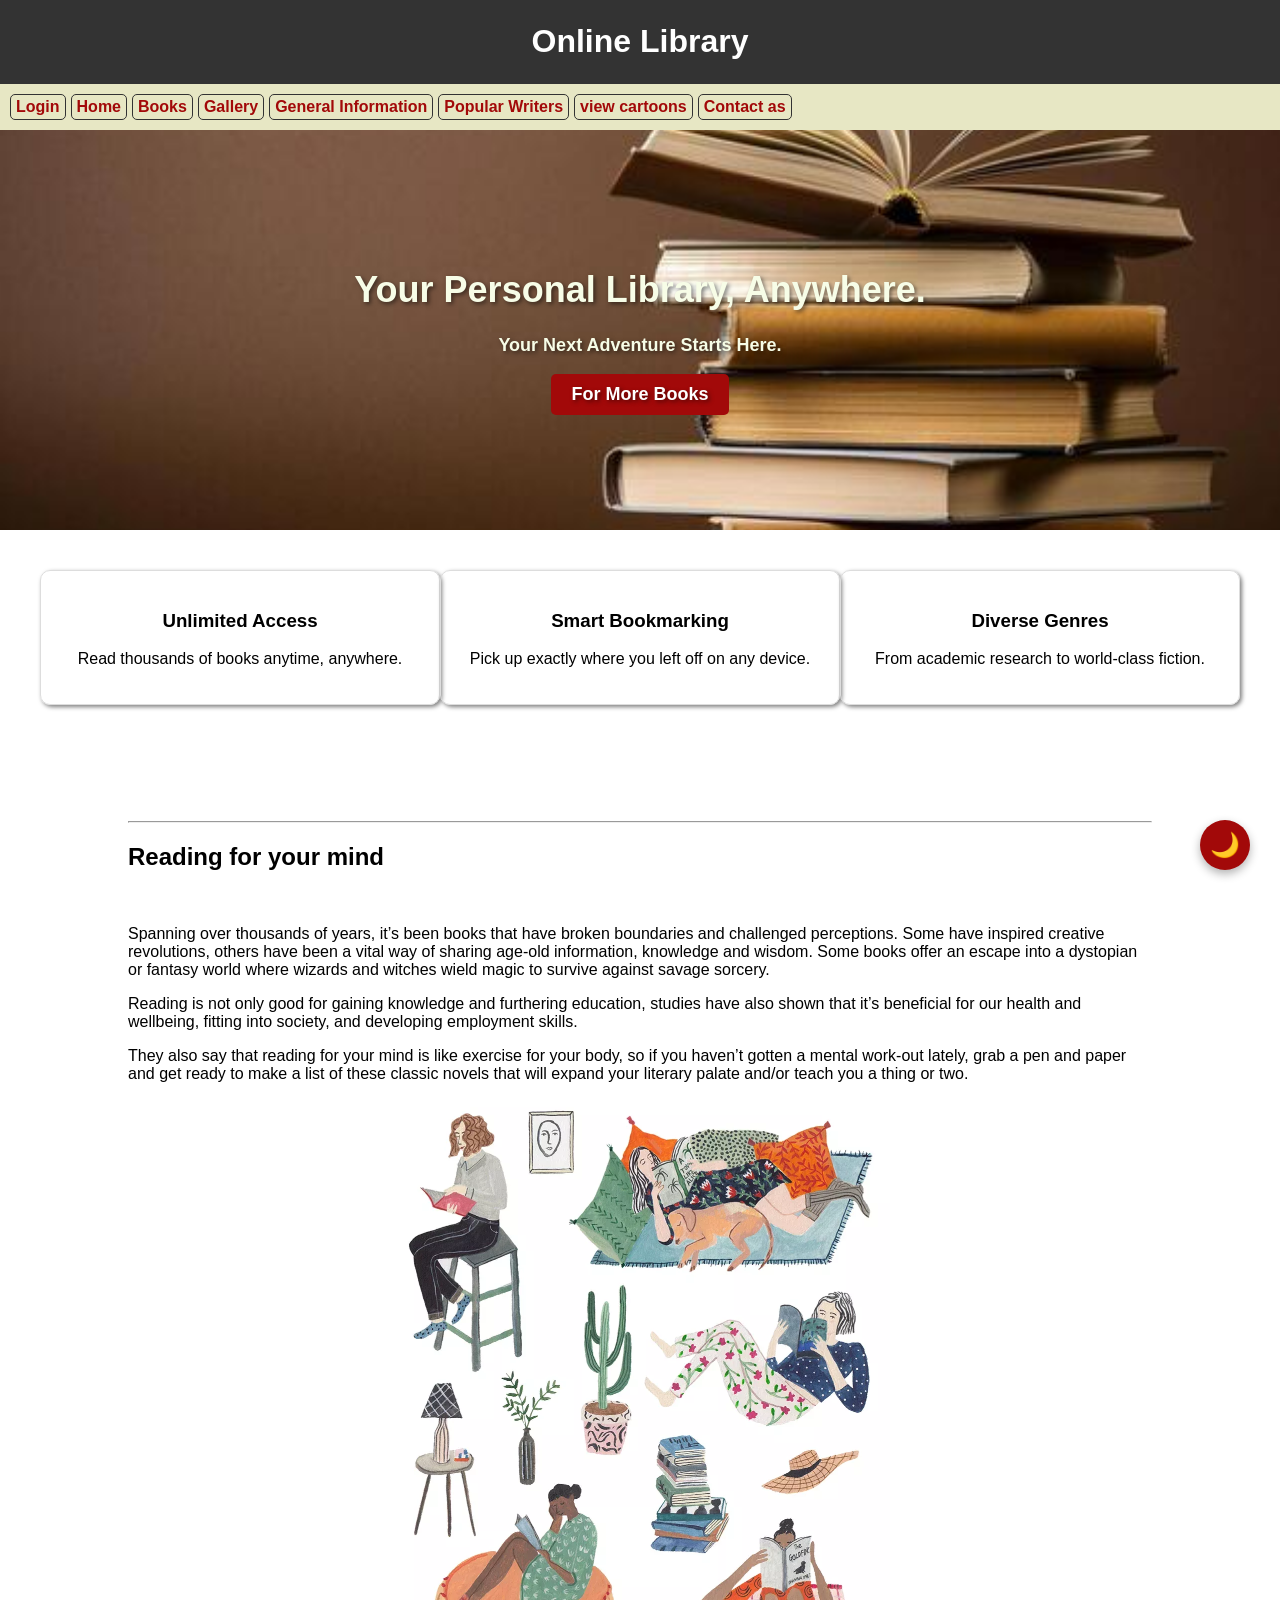
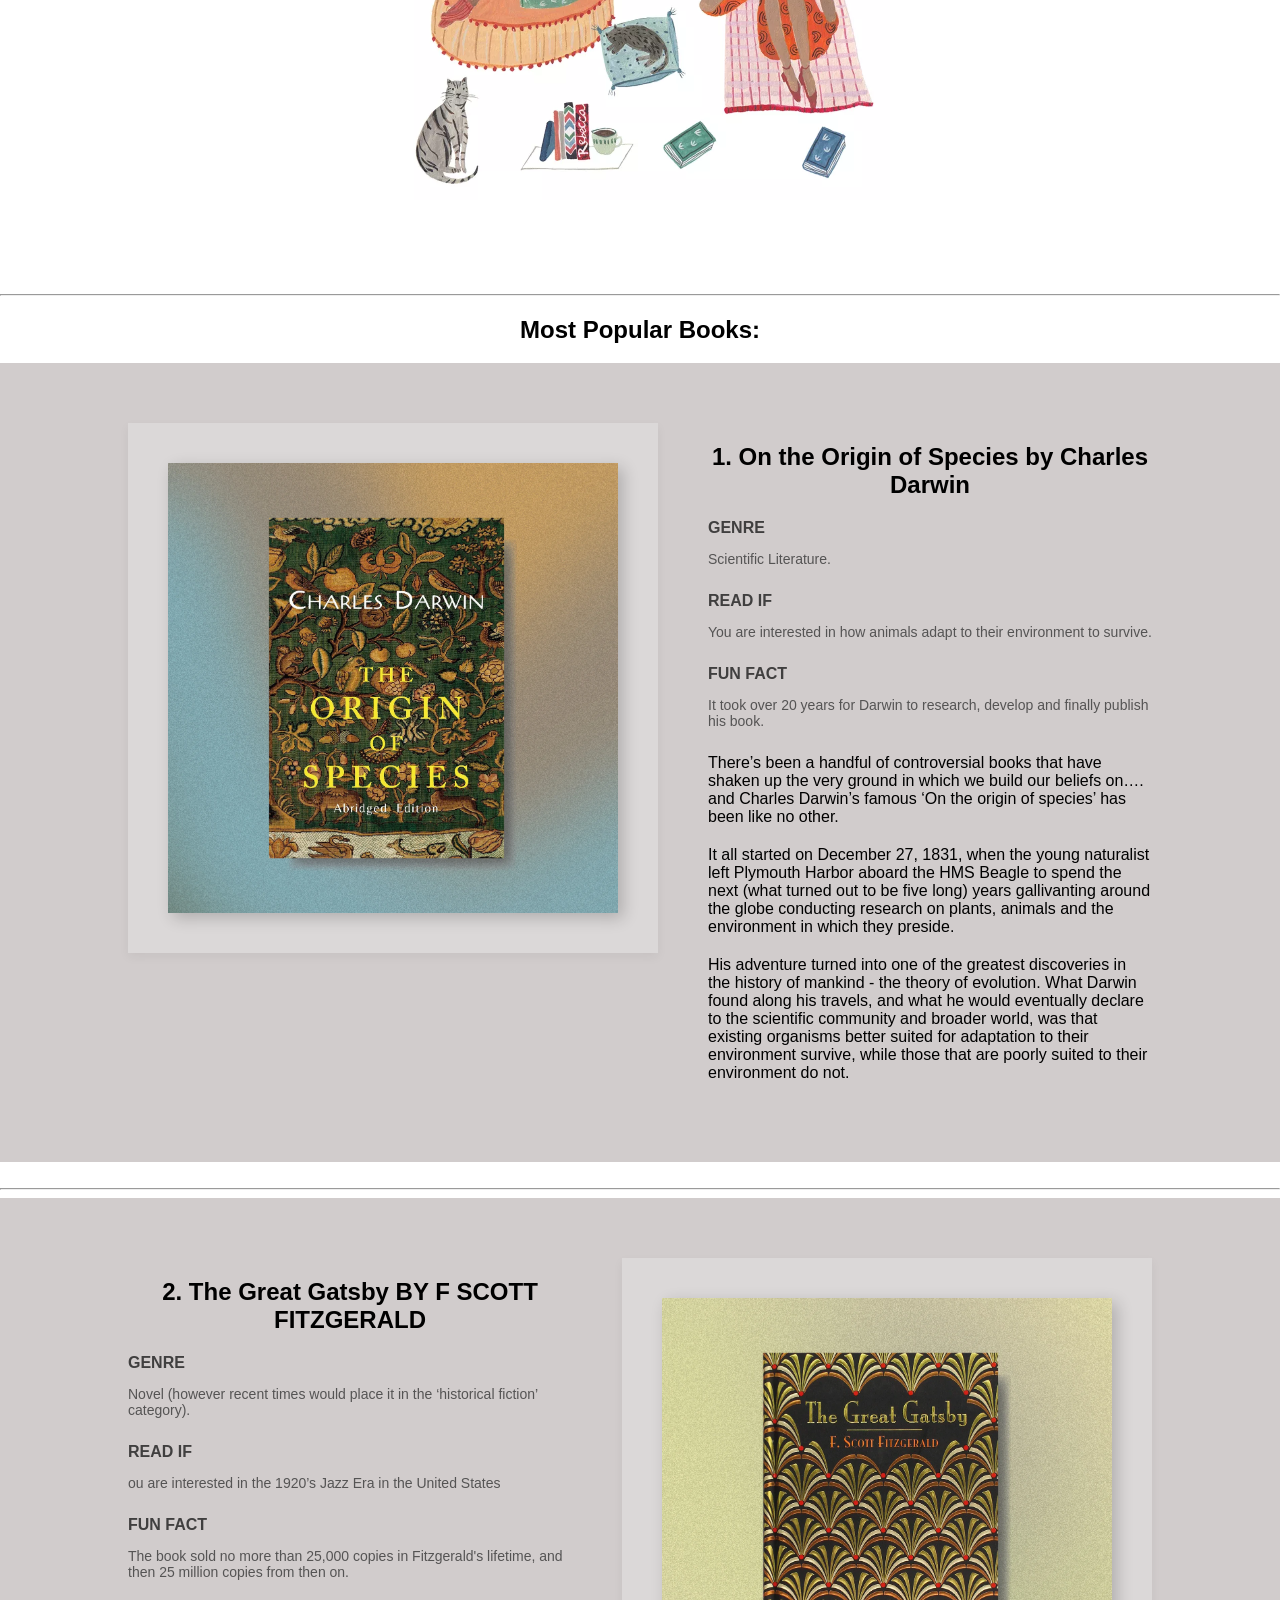
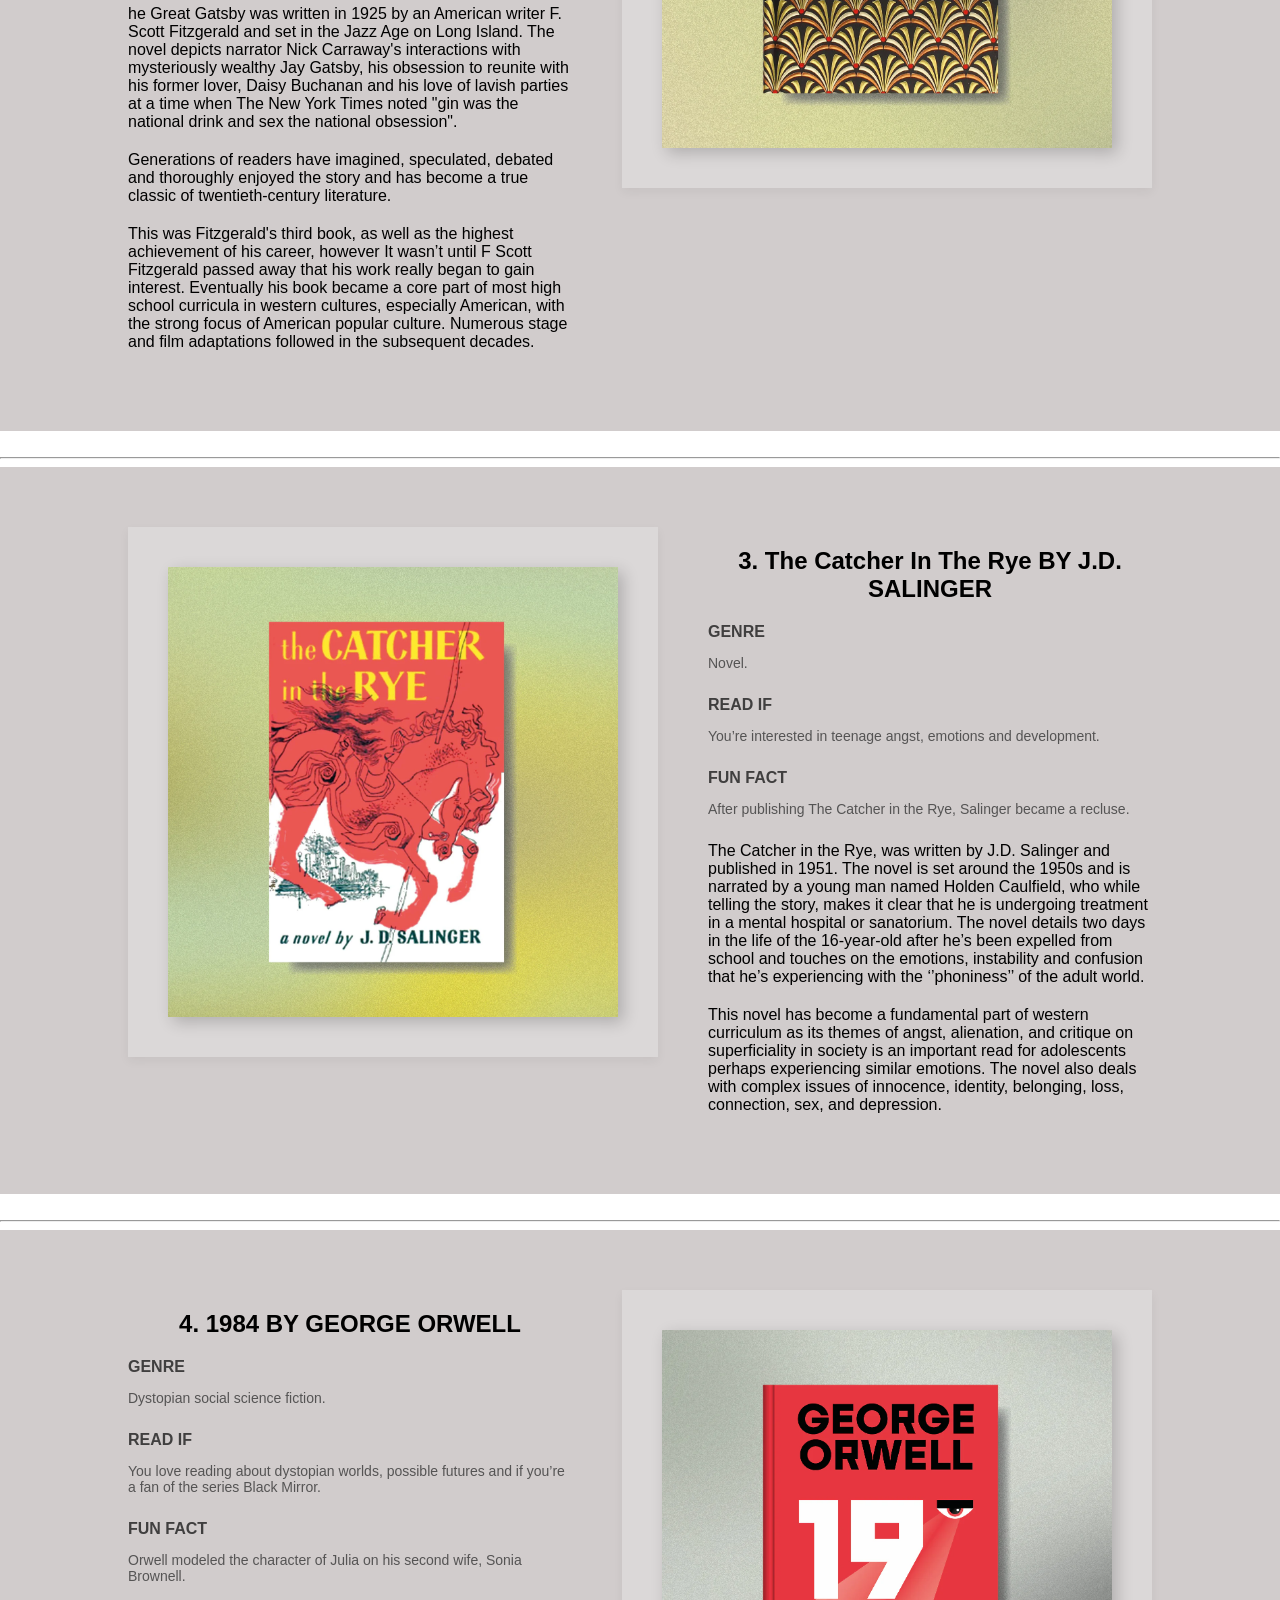
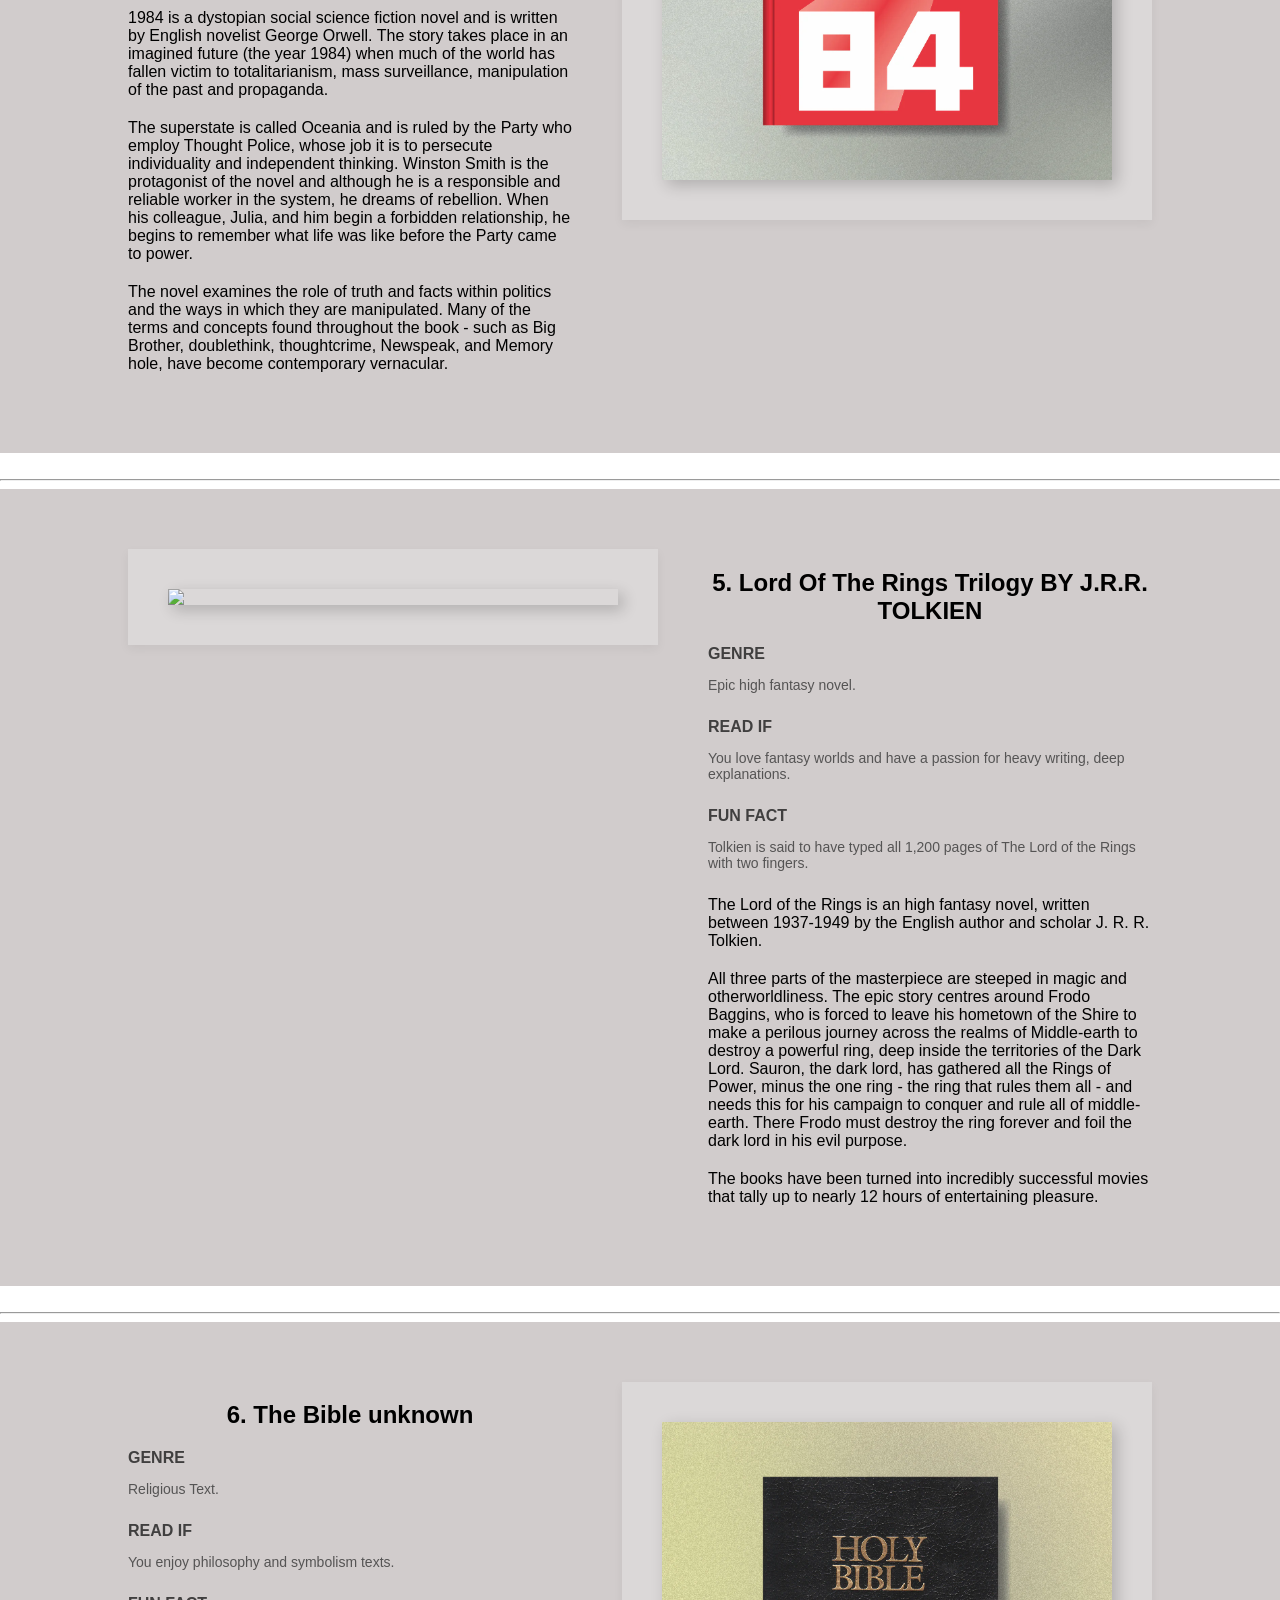
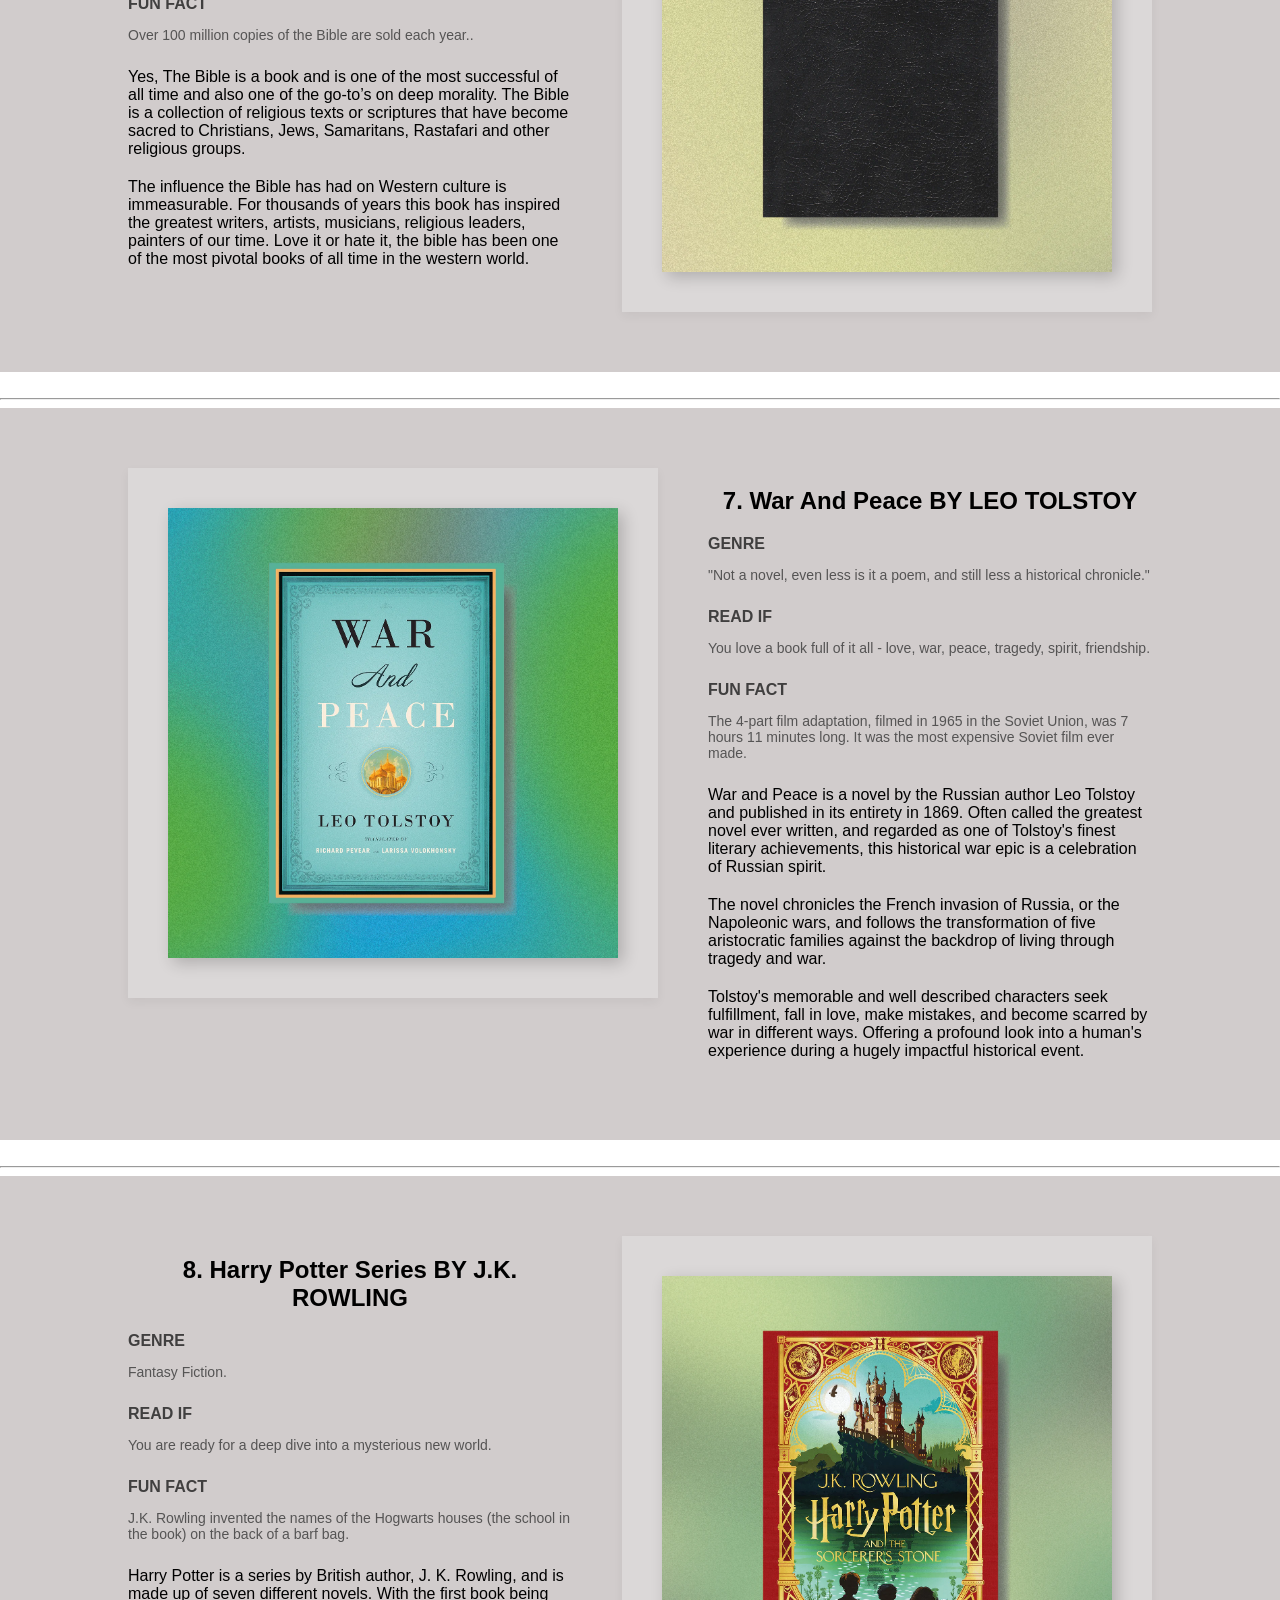
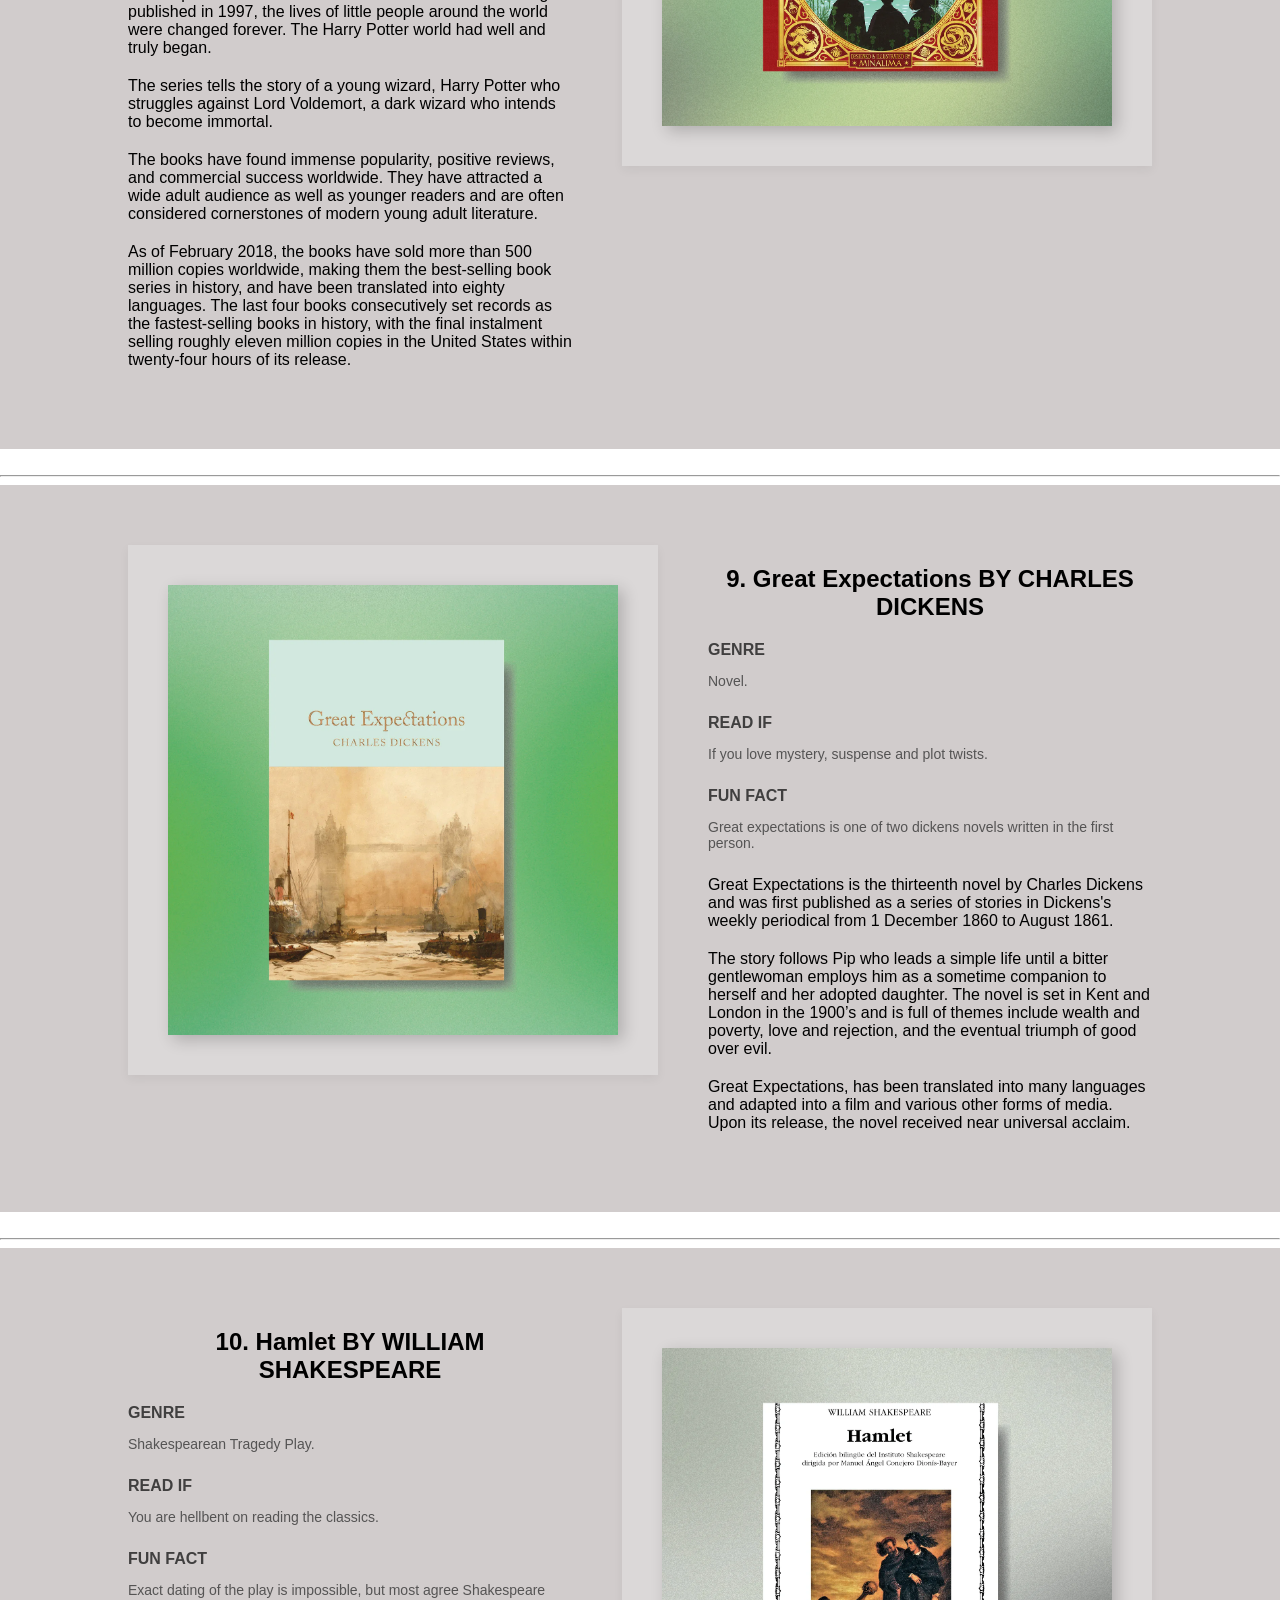
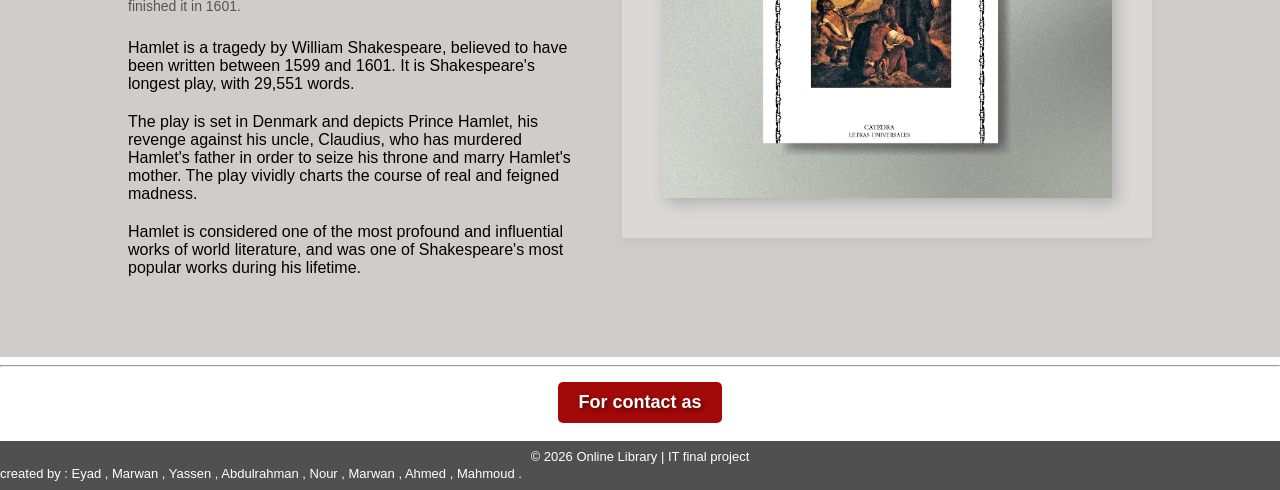
==== commit 5e1a213f: "Update index.html" ====
--- a/index.html
+++ b/index.html
@@ -775,7 +775,7 @@
     </main>
 
     <footer>
-      <p style="text-align: center">© 2026 Book Store | IT final project</p>
+      <p style="text-align: center">© 2026 Online Library | IT final project</p>
       <p style="text-align: left">
         created by : Eyad , Marwan , Yassen , Abdulrahman , Nour , Marwan ,
         Ahmed , Mahmoud .
